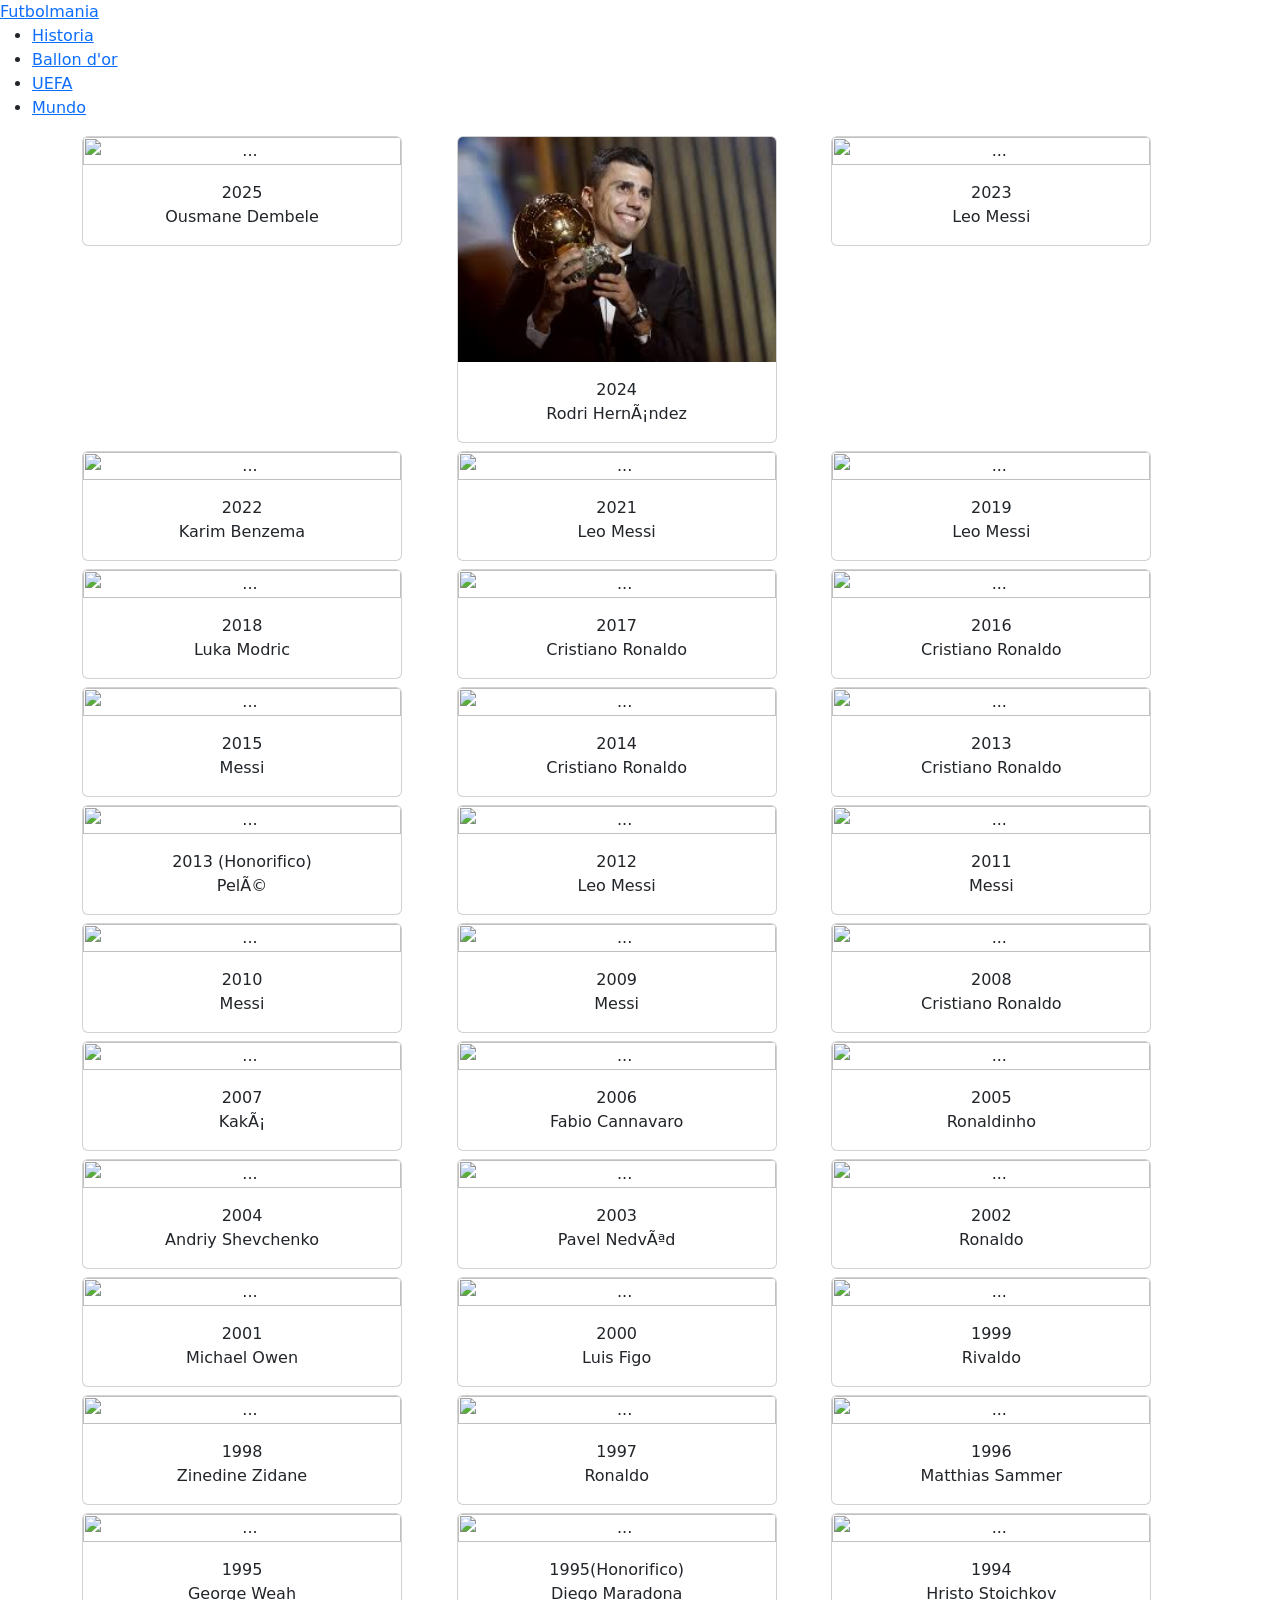
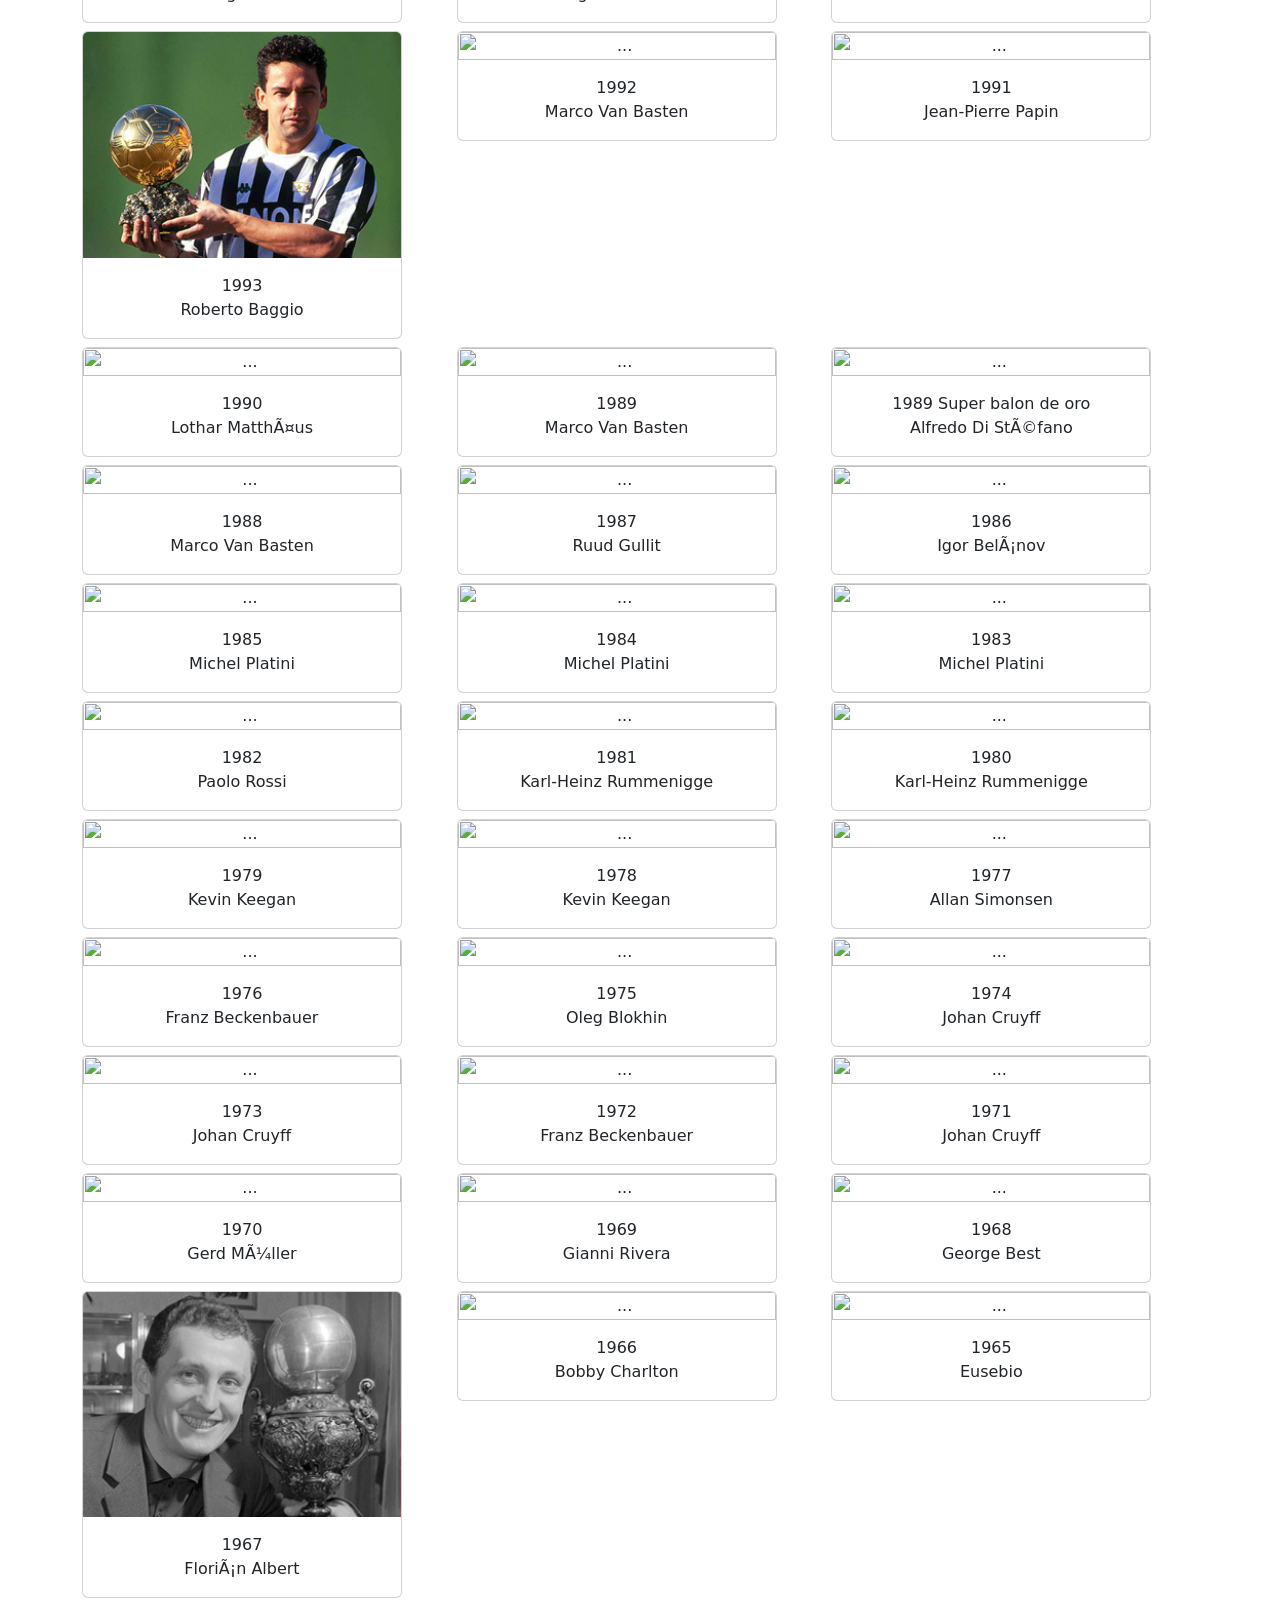
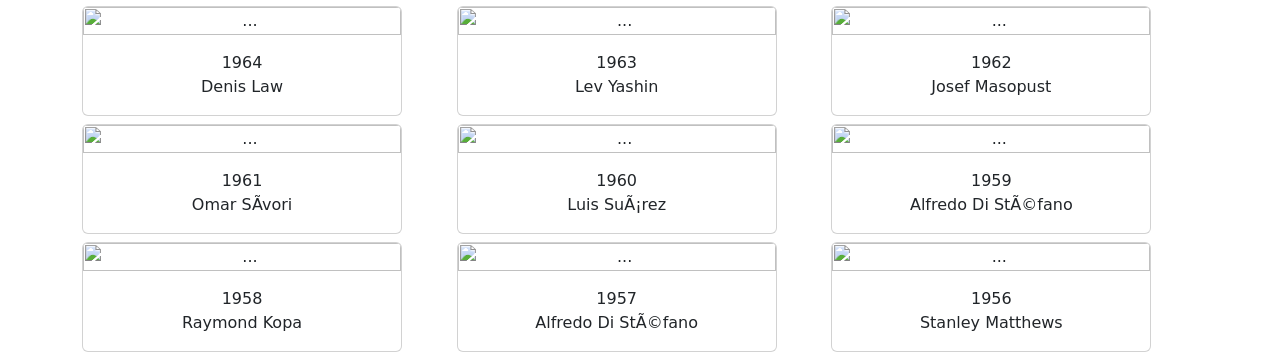
==== columna.html @ b383cac7 "Add files via upload" ====
<html lang="es">
    <head>
      <link rel="shortcut icon" href="../imagen/ms-icon-144x144.png">
      <title>Ballon d'or</title>
        <link rel="stylesheet" href="../css/columna.css">
        <script>
          function boton(){
              alert("Lo sentimos, esta pagina sigue en creacion")
          }
      </script>
        <link href="https://cdn.jsdelivr.net/npm/bootstrap@5.3.3/dist/css/bootstrap.min.css" rel="stylesheet" integrity="sha384-QWTKZyjpPEjISv5WaRU9OFeRpok6YctnYmDr5pNlyT2bRjXh0JMhjY6hW+ALEwIH" crossorigin="anonymous">
        <script src="https://cdn.jsdelivr.net/npm/bootstrap@5.3.3/dist/js/bootstrap.bundle.min.js" integrity="sha384-YvpcrYf0tY3lHB60NNkmXc5s9fDVZLESaAA55NDzOxhy9GkcIdslK1eN7N6jIeHz" crossorigin="anonymous"></script>
    </head>
    
    <body>
        <header>
            <a href="../html/index.html" class="titulo">Futbolmania</a>
            <ul>
              <li><a href="#" onclick="boton()">Historia</a></li>
              <li><a href="../html/columna.html">Ballon d'or</a></li>
              <li><a href="../html/UEFA.html">UEFA</a></li>
              <li><a href="../html/mundo.html">Mundo</a></li>
            </ul> 
        </header>
        <div class="container text-center">
            <div class="row g-2">
              <div class="col-4">
                <div class="card" style="width: 20rem;">
                    <img src="../imagen/balonorodembele.jpeg" class="card-img-top" alt="...">
                    <div class="card-body">
                      <p class="card-text">2025<br>Ousmane Dembele</p>
                    </div>
                  </div>
              </div>
              <div class="col-4">
                <div class="card" style="width: 20rem;">
                    <img src="../imagen/balondeoro24.jpg" class="card-img-top" alt="...">
                    <div class="card-body">
                      <p class="card-text">2024<br>Rodri Hernández</p>
                    </div>
                  </div>
              </div>
              <div class="col-4">
                <div class="card" style="width: 20rem;">
                    <img src="../imagen/Balonoro23.jpg" class="card-img-top" alt="...">
                    <div class="card-body">
                      <p class="card-text">2023<br>Leo Messi</p>
                    </div>
                  </div>
              </div>
              <div class="col-4">
                <div class="card" style="width: 20rem;">
                    <img src="../imagen/Balonoro22.jpg" class="card-img-top" alt="...">
                    <div class="card-body">
                      <p class="card-text">2022<br>Karim Benzema</p>
                    </div>
                  </div>
              </div>
              <div class="col-4">
                <div class="card" style="width: 20rem;">
                    <img src="../imagen/balonoro21.jpeg" class="card-img-top" alt="...">
                    <div class="card-body">
                      <p class="card-text">2021<br>Leo Messi</p>
                    </div>
                  </div>
              </div>
              <div class="col-4">
                <div class="card" style="width: 20rem;">
                    <img src="../imagen/balonoro19.webp" class="card-img-top" alt="...">
                    <div class="card-body">
                      <p class="card-text">2019<br>Leo Messi</p>
                    </div>
                  </div>
              </div>
              <div class="col-4">
                <div class="card" style="width: 20rem;">
                    <img src="../imagen/balonoro18.jfif" class="card-img-top" alt="...">
                    <div class="card-body">
                      <p class="card-text">2018<br>Luka Modric</p>
                    </div>
                  </div>
              </div>
              <div class="col-4">
                <div class="card" style="width: 20rem;">
                    <img src="../imagen/balonoro17.jfif" class="card-img-top" alt="...">
                    <div class="card-body">
                      <p class="card-text">2017<br>Cristiano Ronaldo</p>
                    </div>
                  </div>
              </div>
              <div class="col-4">
                <div class="card" style="width: 20rem;">
                    <img src="../imagen/balonoro16.jpg" class="card-img-top" alt="...">
                    <div class="card-body">
                      <p class="card-text">2016<br>Cristiano Ronaldo</p>
                    </div>
                  </div>
              </div>
              <div class="col-4">
                <div class="card" style="width: 20rem;">
                    <img src="../imagen/balonoro15.jpg" class="card-img-top" alt="...">
                    <div class="card-body">
                      <p class="card-text">2015<br>Messi</p>
                    </div>
                  </div>
              </div>
              <div class="col-4">
                <div class="card" style="width: 20rem;">
                    <img src="../imagen/balonoro14.jpg" class="card-img-top" alt="...">
                    <div class="card-body">
                      <p class="card-text">2014<br>Cristiano Ronaldo</p>
                    </div>
                  </div>
              </div>
              <div class="col-4">
                <div class="card" style="width: 20rem;">
                    <img src="../imagen/balonoro13.jpg" class="card-img-top" alt="...">
                    <div class="card-body">
                      <p class="card-text">2013<br>Cristiano Ronaldo</p>
                    </div>
                  </div>
              </div>
              <div class="col-4">
                <div class="card" style="width: 20rem;">
                    <img src="../imagen/balonoro13pele.jpg" class="card-img-top" alt="...">
                    <div class="card-body">
                      <p class="card-text">2013 (Honorifico)<br>Pelé</p>
                    </div>
                  </div>
              </div>
              <div class="col-4">
                <div class="card" style="width: 20rem;">
                    <img src="../imagen/messi-2012.jpg" class="card-img-top" alt="...">
                    <div class="card-body">
                      <p class="card-text">2012<br>Leo Messi</p>
                    </div>
                  </div>
              </div>
              <div class="col-4">
                <div class="card" style="width: 20rem;">
                    <img src="../imagen/balonoro11.jpg" class="card-img-top" alt="...">
                    <div class="card-body">
                      <p class="card-text">2011<br>Messi</p>
                    </div>
                  </div>
              </div>
              <div class="col-4">
                <div class="card" style="width: 20rem;">
                    <img src="../imagen/balonoro10.jpg" class="card-img-top" alt="...">
                    <div class="card-body">
                      <p class="card-text">2010<br>Messi</p>
                    </div>
                  </div>
              </div>
              <div class="col-4">
                <div class="card" style="width: 20rem;">
                    <img src="../imagen/balonoro09.jpg" class="card-img-top" alt="...">
                    <div class="card-body">
                      <p class="card-text">2009<br>Messi</p>
                    </div>
                  </div>
              </div>
              <div class="col-4">
                <div class="card" style="width: 20rem;">
                    <img src="../imagen/balonoro08.jpg" class="card-img-top" alt="...">
                    <div class="card-body">
                      <p class="card-text">2008<br>Cristiano Ronaldo</p>
                    </div>
                  </div>
              </div>
              <div class="col-4">
                <div class="card" style="width: 20rem;">
                    <img src="../imagen/balonoro07.jpg" class="card-img-top" alt="...">
                    <div class="card-body">
                      <p class="card-text">2007<br>Kaká</p>
                    </div>
                  </div>
              </div>
              <div class="col-4">
                <div class="card" style="width: 20rem;">
                    <img src="../imagen/balonoro06.jpg" class="card-img-top" alt="...">
                    <div class="card-body">
                      <p class="card-text">2006<br>Fabio Cannavaro</p>
                    </div>
                  </div>
              </div>
              <div class="col-4">
                <div class="card" style="width: 20rem;">
                    <img src="../imagen/ronaldinho.jpg" class="card-img-top" alt="...">
                    <div class="card-body">
                      <p class="card-text">2005<br>Ronaldinho</p>
                    </div>
                  </div>
              </div>
              <div class="col-4">
                <div class="card" style="width: 20rem;">
                    <img src="../imagen/shevchenko-2004.jpg" class="card-img-top" alt="...">
                    <div class="card-body">
                      <p class="card-text">2004<br>Andriy Shevchenko</p>
                    </div>
                  </div>
              </div>
              <div class="col-4">
                <div class="card" style="width: 20rem;">
                    <img src="../imagen/nedved-2003.jpg" class="card-img-top" alt="...">
                    <div class="card-body">
                      <p class="card-text">2003<br>Pavel Nedvêd</p>
                    </div>
                  </div>
              </div>
              <div class="col-4">
                <div class="card" style="width: 20rem;">
                    <img src="../imagen/ronaldo-2002.jpg" class="card-img-top" alt="...">
                    <div class="card-body">
                      <p class="card-text">2002<br>Ronaldo</p>
                    </div>
                  </div>
              </div>
              <div class="col-4">
                <div class="card" style="width: 20rem;">
                    <img src="../imagen/owen-2001.jpg" class="card-img-top" alt="...">
                    <div class="card-body">
                      <p class="card-text">2001<br>Michael Owen</p>
                    </div>
                  </div>
              </div>
              <div class="col-4">
                <div class="card" style="width: 20rem;">
                    <img src="../imagen/figo-2000.jpg" class="card-img-top" alt="...">
                    <div class="card-body">
                      <p class="card-text">2000<br>Luis Figo</p>
                    </div>
                  </div>
              </div>
              <div class="col-4">
                <div class="card" style="width: 20rem;">
                    <img src="../imagen/rivaldo-1999.jpg" class="card-img-top" alt="...">
                    <div class="card-body">
                      <p class="card-text">1999<br>Rivaldo</p>
                    </div>
                  </div>
              </div>
              <div class="col-4">
                <div class="card" style="width: 20rem;">
                    <img src="../imagen/zidane-1998.jpg" class="card-img-top" alt="...">
                    <div class="card-body">
                      <p class="card-text">1998<br>Zinedine Zidane</p>
                    </div>
                  </div>
              </div>
              <div class="col-4">
                <div class="card" style="width: 20rem;">
                    <img src="../imagen/ronaldo-1997.jpg" class="card-img-top" alt="...">
                    <div class="card-body">
                      <p class="card-text">1997<br>Ronaldo</p>
                    </div>
                  </div>
              </div>
              <div class="col-4">
                <div class="card" style="width: 20rem;">
                    <img src="../imagen/sammer-1996.jpg" class="card-img-top" alt="...">
                    <div class="card-body">
                      <p class="card-text">1996<br>Matthias Sammer</p>
                    </div>
                  </div>
              </div>
              <div class="col-4">
                <div class="card" style="width: 20rem;">
                    <img src="../imagen/weah-1995.jpg" class="card-img-top" alt="...">
                    <div class="card-body">
                      <p class="card-text">1995<br>George Weah</p>
                    </div>
                  </div>
              </div>
              <div class="col-4">
                <div class="card" style="width: 20rem;">
                    <img src="../imagen/maradona-1995(H).jpg" class="card-img-top" alt="...">
                    <div class="card-body">
                      <p class="card-text">1995(Honorifico)<br>Diego Maradona</p>
                    </div>
                  </div>
              </div>
              <div class="col-4">
                <div class="card" style="width: 20rem;">
                    <img src="../imagen/stoichkov-1994.jpg" class="card-img-top" alt="...">
                    <div class="card-body">
                      <p class="card-text">1994<br>Hristo Stoichkov</p>
                    </div>
                  </div>
              </div>
              <div class="col-4">
                <div class="card" style="width: 20rem;">
                    <img src="../imagen/baggio-1993.jpg" class="card-img-top" alt="...">
                    <div class="card-body">
                      <p class="card-text">1993<br>Roberto Baggio</p>
                    </div>
                  </div>
              </div>
              <div class="col-4">
                <div class="card" style="width: 20rem;">
                    <img src="../imagen/van-basten-1992.jpg" class="card-img-top" alt="...">
                    <div class="card-body">
                      <p class="card-text">1992<br>Marco Van Basten</p>
                    </div>
                  </div>
              </div>
              <div class="col-4">
                <div class="card" style="width: 20rem;">
                    <img src="../imagen/papin-1991.jpg" class="card-img-top" alt="...">
                    <div class="card-body">
                      <p class="card-text">1991<br>Jean-Pierre Papin</p>
                    </div>
                  </div>
              </div>
              <div class="col-4">
                <div class="card" style="width: 20rem;">
                    <img src="../imagen/matthaus-1990.jpg" class="card-img-top" alt="...">
                    <div class="card-body">
                      <p class="card-text">1990<br>Lothar Matthäus</p>
                    </div>
                  </div>
              </div>
              <div class="col-4">
                <div class="card" style="width: 20rem;">
                    <img src="../imagen/van-basten-1989.jpg" class="card-img-top" alt="...">
                    <div class="card-body">
                      <p class="card-text">1989<br>Marco Van Basten</p>
                    </div>
                  </div>
              </div>
              <div class="col-4">
                <div class="card" style="width: 20rem;">
                    <img src="../imagen/di-stefano-1989(S).jpg"class="card-img-top" alt="...">
                    <div class="card-body">
                      <p class="card-text">1989 Super balon de oro<br>Alfredo Di Stéfano</p>
                    </div>
                  </div>
              </div>
              <div class="col-4">
                <div class="card" style="width: 20rem;">
                    <img src="../imagen/van-basten-1988.jpg" class="card-img-top" alt="...">
                    <div class="card-body">
                      <p class="card-text">1988<br>Marco Van Basten</p>
                    </div>
                  </div>
              </div>
              <div class="col-4">
                <div class="card" style="width: 20rem;">
                    <img src="../imagen/gullit-1987.jpg" class="card-img-top" alt="...">
                    <div class="card-body">
                      <p class="card-text">1987<br>Ruud Gullit</p>
                    </div>
                  </div>
              </div>
              <div class="col-4">
                <div class="card" style="width: 20rem;">
                    <img src="../imagen/belanov-1986.jpg" class="card-img-top" alt="...">
                    <div class="card-body">
                      <p class="card-text">1986<br>Igor Belánov</p>
                    </div>
                  </div>
              </div>
              <div class="col-4">
                <div class="card" style="width: 20rem;">
                    <img src="../imagen/platini-1985.jpg" class="card-img-top" alt="...">
                    <div class="card-body">
                      <p class="card-text">1985<br>Michel Platini</p>
                    </div>
                  </div>
              </div>
              <div class="col-4">
                <div class="card" style="width: 20rem;">
                    <img src="../imagen/platini-1984.jpg" class="card-img-top" alt="...">
                    <div class="card-body">
                      <p class="card-text">1984<br>Michel Platini</p>
                    </div>
                  </div>
              </div>
              <div class="col-4">
                <div class="card" style="width: 20rem;">
                    <img src="../imagen/platini-1983.jpg" class="card-img-top" alt="...">
                    <div class="card-body">
                      <p class="card-text">1983<br>Michel Platini</p>
                    </div>
                  </div>
              </div>
              <div class="col-4">
                <div class="card" style="width: 20rem;">
                    <img src="../imagen/rossi-1982.jpg" class="card-img-top" alt="...">
                    <div class="card-body">
                      <p class="card-text">1982<br>Paolo Rossi</p>
                    </div>
                  </div>
              </div>
              <div class="col-4">
                <div class="card" style="width: 20rem;">
                    <img src="../imagen/rummenigge-1981.jpg" class="card-img-top" alt="...">
                    <div class="card-body">
                      <p class="card-text">1981<br>Karl-Heinz Rummenigge</p>
                    </div>
                  </div>
              </div>
              <div class="col-4">
                <div class="card" style="width: 20rem;">
                    <img src="../imagen/rummenigge-1980.jpg" class="card-img-top" alt="...">
                    <div class="card-body">
                      <p class="card-text">1980<br>Karl-Heinz Rummenigge</p>
                    </div>
                  </div>
              </div>
              <div class="col-4">
                <div class="card" style="width: 20rem;">
                    <img src="../imagen/keegan-1979.jpg" class="card-img-top" alt="...">
                    <div class="card-body">
                      <p class="card-text">1979<br>Kevin Keegan</p>
                    </div>
                  </div>
              </div>
              <div class="col-4">
                <div class="card" style="width: 20rem;">
                    <img src="../imagen/keegan-1978.jpg" class="card-img-top" alt="...">
                    <div class="card-body">
                      <p class="card-text">1978<br>Kevin Keegan</p>
                    </div>
                  </div>
              </div>
              <div class="col-4">
                <div class="card" style="width: 20rem;">
                    <img src="../imagen/simonsen-1977.jpg" class="card-img-top" alt="...">
                    <div class="card-body">
                      <p class="card-text">1977<br>Allan Simonsen</p>
                    </div>
                  </div>
              </div>
              <div class="col-4">
                <div class="card" style="width: 20rem;">
                    <img src="../imagen/beckenbauer-1976.jpg" class="card-img-top" alt="...">
                    <div class="card-body">
                      <p class="card-text">1976<br>Franz Beckenbauer</p>
                    </div>
                  </div>
              </div>
              <div class="col-4">
                <div class="card" style="width: 20rem;">
                    <img src="../imagen/blokhin-1975.jpg" class="card-img-top" alt="...">
                    <div class="card-body">
                      <p class="card-text">1975<br>Oleg Blokhin</p>
                    </div>
                  </div>
              </div>
              <div class="col-4">
                <div class="card" style="width: 20rem;">
                    <img src="../imagen/cruyff-1974.jpg" class="card-img-top" alt="...">
                    <div class="card-body">
                      <p class="card-text">1974<br>Johan Cruyff</p>
                    </div>
                  </div>
              </div>
              <div class="col-4">
                <div class="card" style="width: 20rem;">
                    <img src="../imagen/cruyff-1973.jpg" class="card-img-top" alt="...">
                    <div class="card-body">
                      <p class="card-text">1973<br>Johan Cruyff</p>
                    </div>
                  </div>
              </div>
              <div class="col-4">
                <div class="card" style="width: 20rem;">
                    <img src="../imagen/beckenbauer-1972.jpg" class="card-img-top" alt="...">
                    <div class="card-body">
                      <p class="card-text">1972<br>Franz Beckenbauer</p>
                    </div>
                  </div>
              </div>
              <div class="col-4">
                <div class="card" style="width: 20rem;">
                    <img src="../imagen/cruyff-1971.jpg" class="card-img-top" alt="...">
                    <div class="card-body">
                      <p class="card-text">1971<br>Johan Cruyff</p>
                    </div>
                  </div>
              </div>
              <div class="col-4">
                <div class="card" style="width: 20rem;">
                    <img src="../imagen/muller-1970.jpg" class="card-img-top" alt="...">
                    <div class="card-body">
                      <p class="card-text">1970<br>Gerd Müller</p>
                    </div>
                  </div>
              </div>
              <div class="col-4">
                <div class="card" style="width: 20rem;">
                    <img src="../imagen/rivera-1969.jpg" class="card-img-top" alt="...">
                    <div class="card-body">
                      <p class="card-text">1969<br>Gianni Rivera</p>
                    </div>
                  </div>
              </div>
              <div class="col-4">
                <div class="card" style="width: 20rem;">
                    <img src="../imagen/best-1968.jpg" class="card-img-top" alt="...">
                    <div class="card-body">
                      <p class="card-text">1968<br>George Best</p>
                    </div>
                  </div>
              </div>
              <div class="col-4">
                <div class="card" style="width: 20rem;">
                    <img src="../imagen/albert-1967.jpg" class="card-img-top" alt="...">
                    <div class="card-body">
                      <p class="card-text">1967<br>Florián Albert</p>
                    </div>
                  </div>
              </div>
              <div class="col-4">
                <div class="card" style="width: 20rem;">
                    <img src="../imagen/charlton-1966.jpg" class="card-img-top" alt="...">
                    <div class="card-body">
                      <p class="card-text">1966<br>Bobby Charlton</p>
                    </div>
                  </div>
              </div>
              <div class="col-4">
                <div class="card" style="width: 20rem;">
                    <img src="../imagen/eusebio-1965.jpg" class="card-img-top" alt="...">
                    <div class="card-body">
                      <p class="card-text">1965<br>Eusebio</p>
                    </div>
                  </div>
              </div>
              <div class="col-4">
                <div class="card" style="width: 20rem;">
                    <img src="../imagen/law-1964.jpg" class="card-img-top" alt="...">
                    <div class="card-body">
                      <p class="card-text">1964<br>Denis Law</p>
                    </div>
                  </div>
              </div>
              <div class="col-4">
                <div class="card" style="width: 20rem;">
                    <img src="../imagen/yashin-1963.jpg" class="card-img-top" alt="...">
                    <div class="card-body">
                      <p class="card-text">1963<br>Lev Yashin</p>
                    </div>
                  </div>
              </div>
              <div class="col-4">
                <div class="card" style="width: 20rem;">
                    <img src="../imagen/masopust-1962.jpg" class="card-img-top" alt="...">
                    <div class="card-body">
                      <p class="card-text">1962<br>Josef Masopust</p>
                    </div>
                  </div>
              </div>
              <div class="col-4">
                <div class="card" style="width: 20rem;">
                    <img src="../imagen/sivori-1961.jpg" class="card-img-top" alt="...">
                    <div class="card-body">
                      <p class="card-text">1961<br>Omar Sívori</p>
                    </div>
                  </div>
              </div>
              <div class="col-4">
                <div class="card" style="width: 20rem;">
                    <img src="../imagen/suarez-1960.jpg"class="card-img-top" alt="...">
                    <div class="card-body">
                      <p class="card-text">1960<br>Luis Suárez</p>
                    </div>
                  </div>
              </div>
              <div class="col-4">
                <div class="card" style="width: 20rem;">
                    <img src="../imagen/di-stefano-1959.jpg" class="card-img-top" alt="...">
                    <div class="card-body">
                      <p class="card-text">1959<br>Alfredo Di Stéfano</p>
                    </div>
                  </div>
              </div>
              <div class="col-4">
                <div class="card" style="width: 20rem;">
                    <img src=../imagen/kopa-1958.jpg class="card-img-top" alt="...">
                    <div class="card-body">
                      <p class="card-text">1958<br>Raymond Kopa</p>
                    </div>
                  </div>
              </div>
              <div class="col-4">
                <div class="card" style="width: 20rem;">
                    <img src="../imagen/di-stefano-1957.jpg" class="card-img-top" alt="...">
                    <div class="card-body">
                      <p class="card-text">1957<br>Alfredo Di Stéfano</p>
                    </div>
                  </div>
              </div>
              <div class="col-4">
                <div class="card" style="width: 20rem;">
                    <img src="../imagen/matthews-1956.jpg" class="card-img-top" alt="...">
                    <div class="card-body">
                      <p class="card-text">1956<br>Stanley Matthews</p>
                    </div>
                  </div>
              </div>

            </div>
          </div>
    </body>
</html>
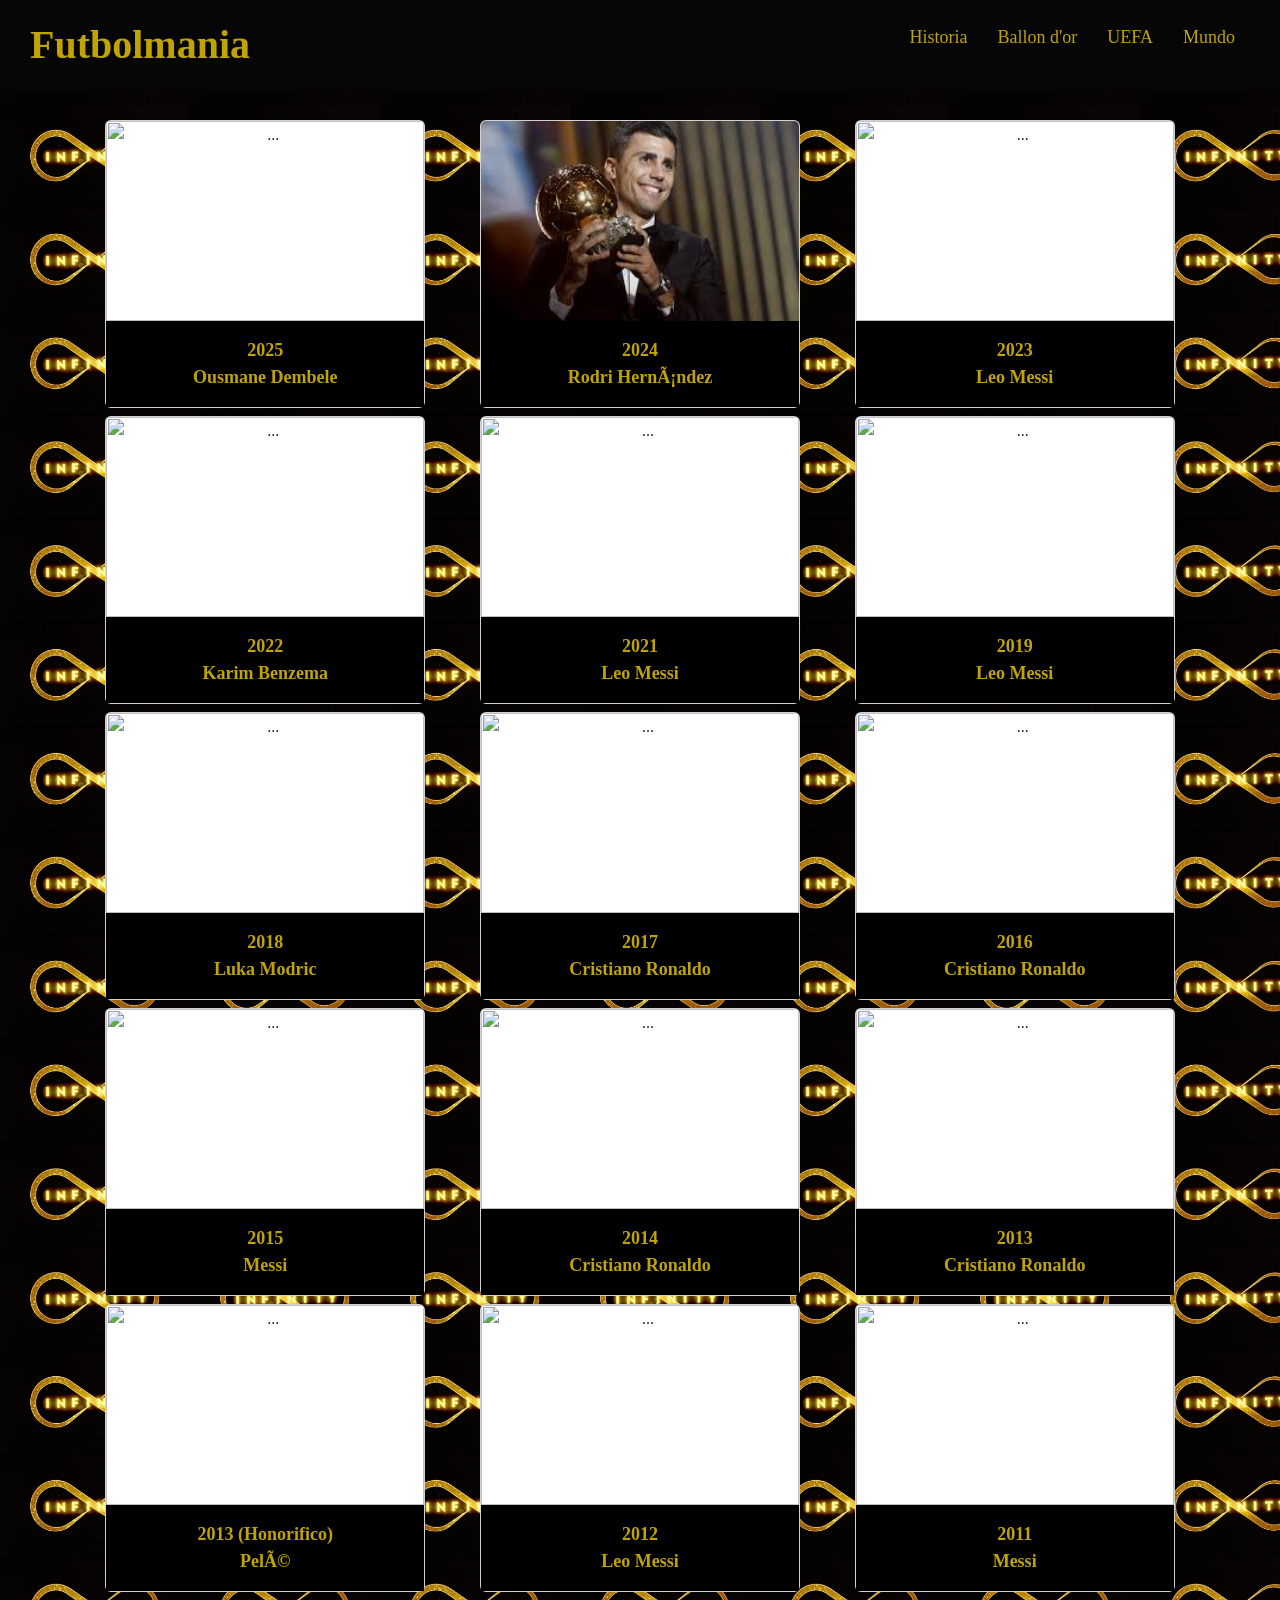
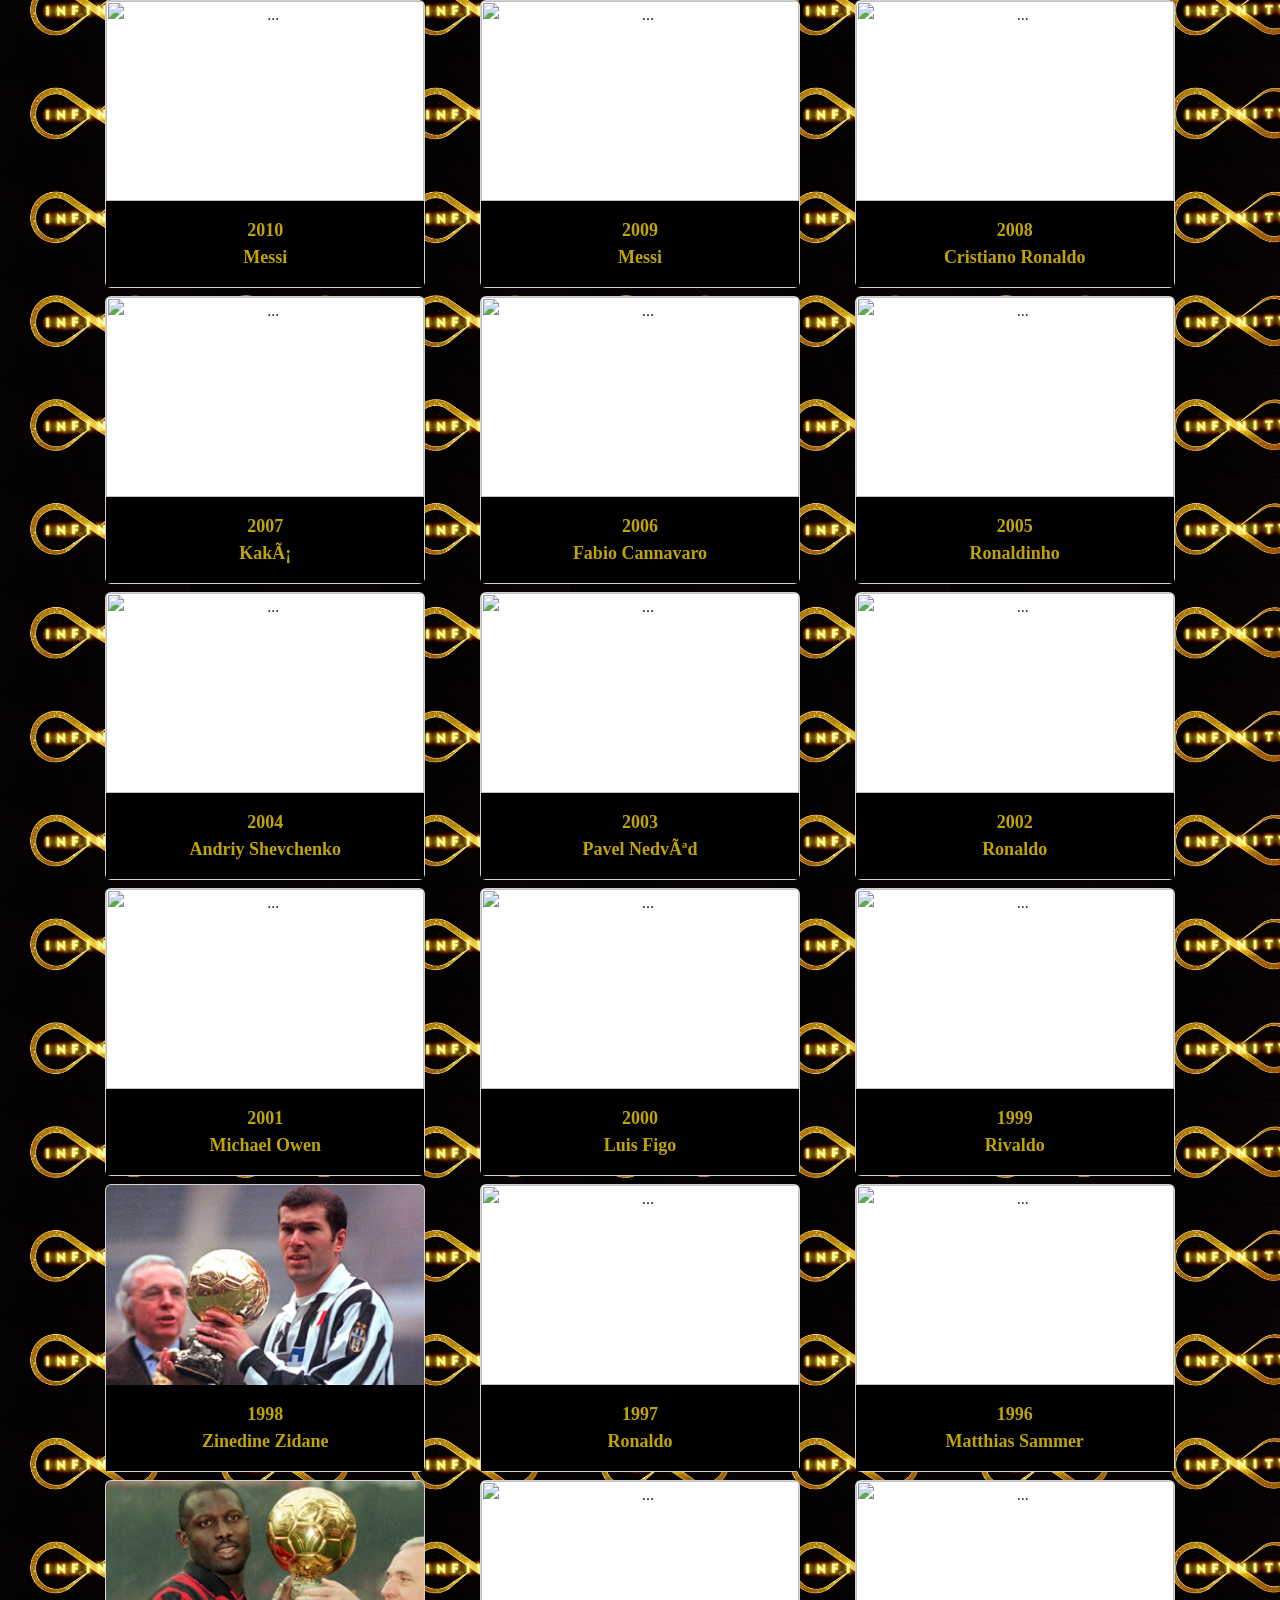
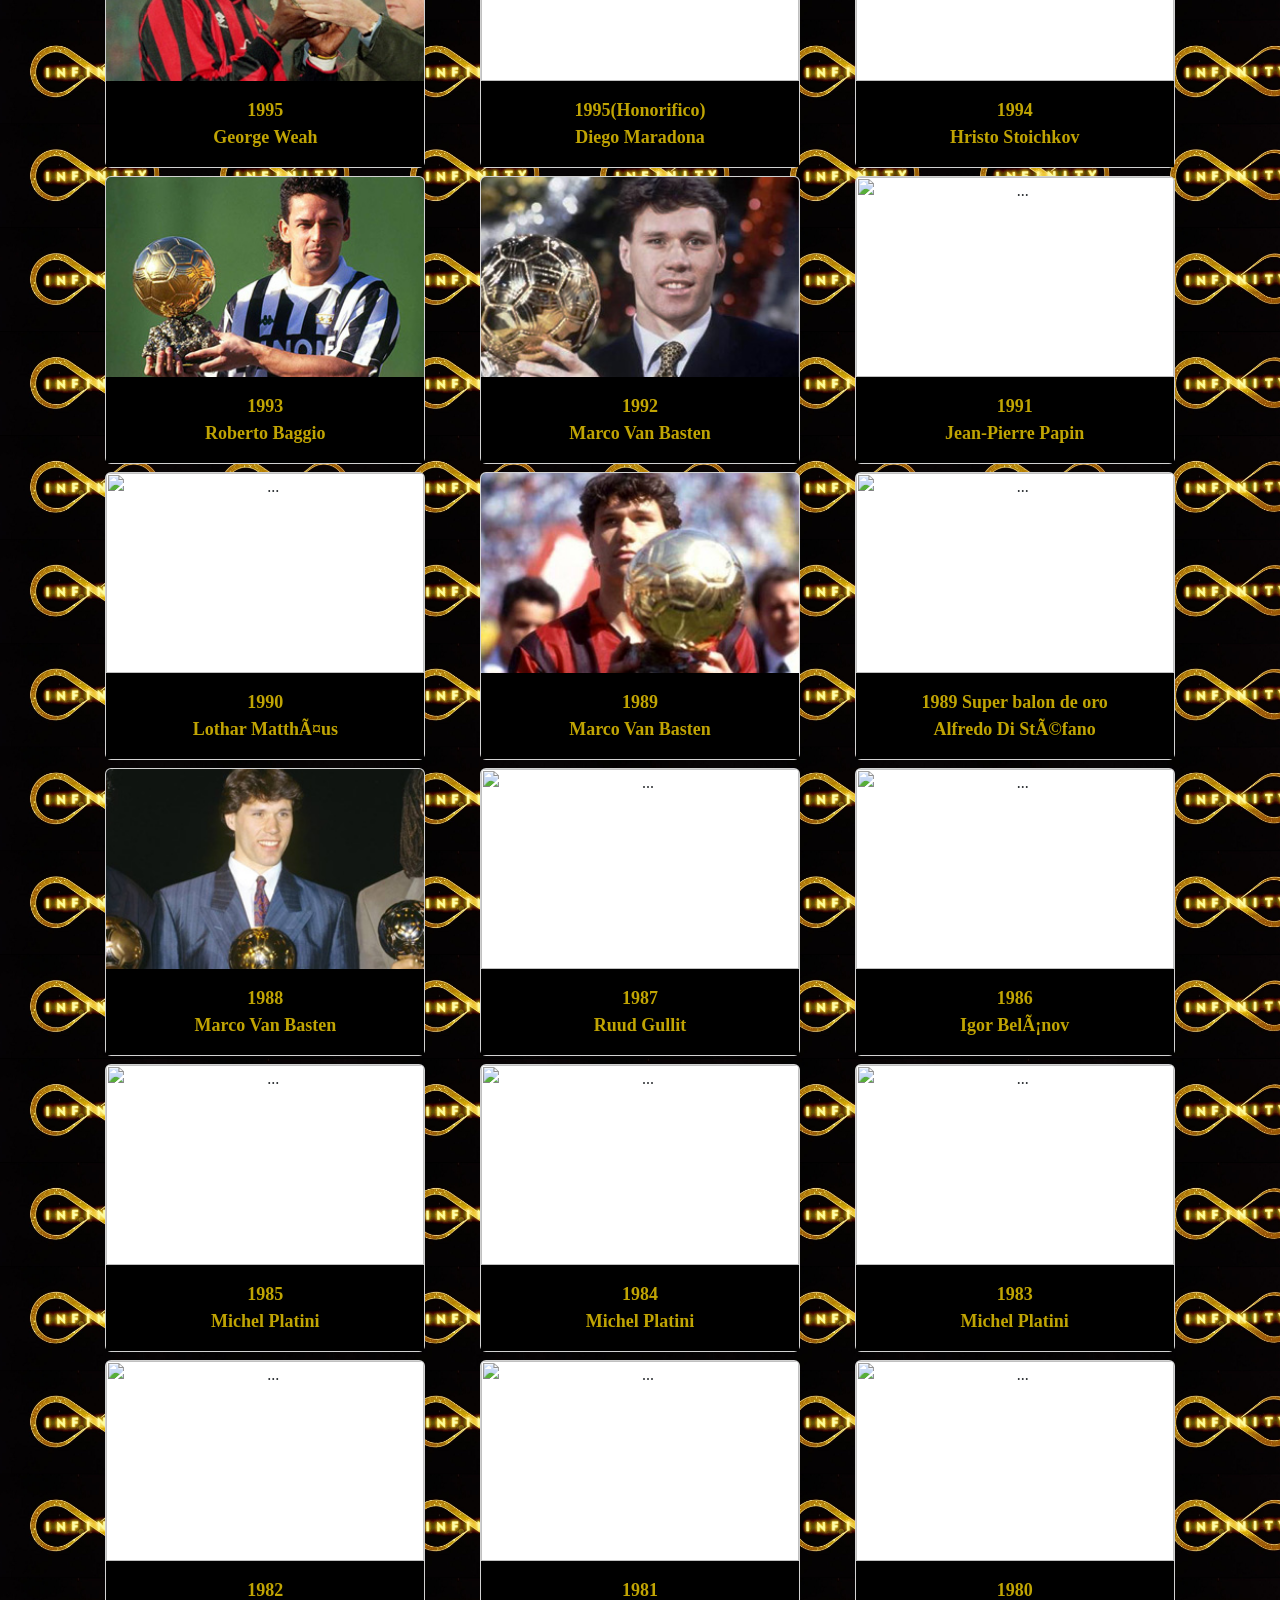
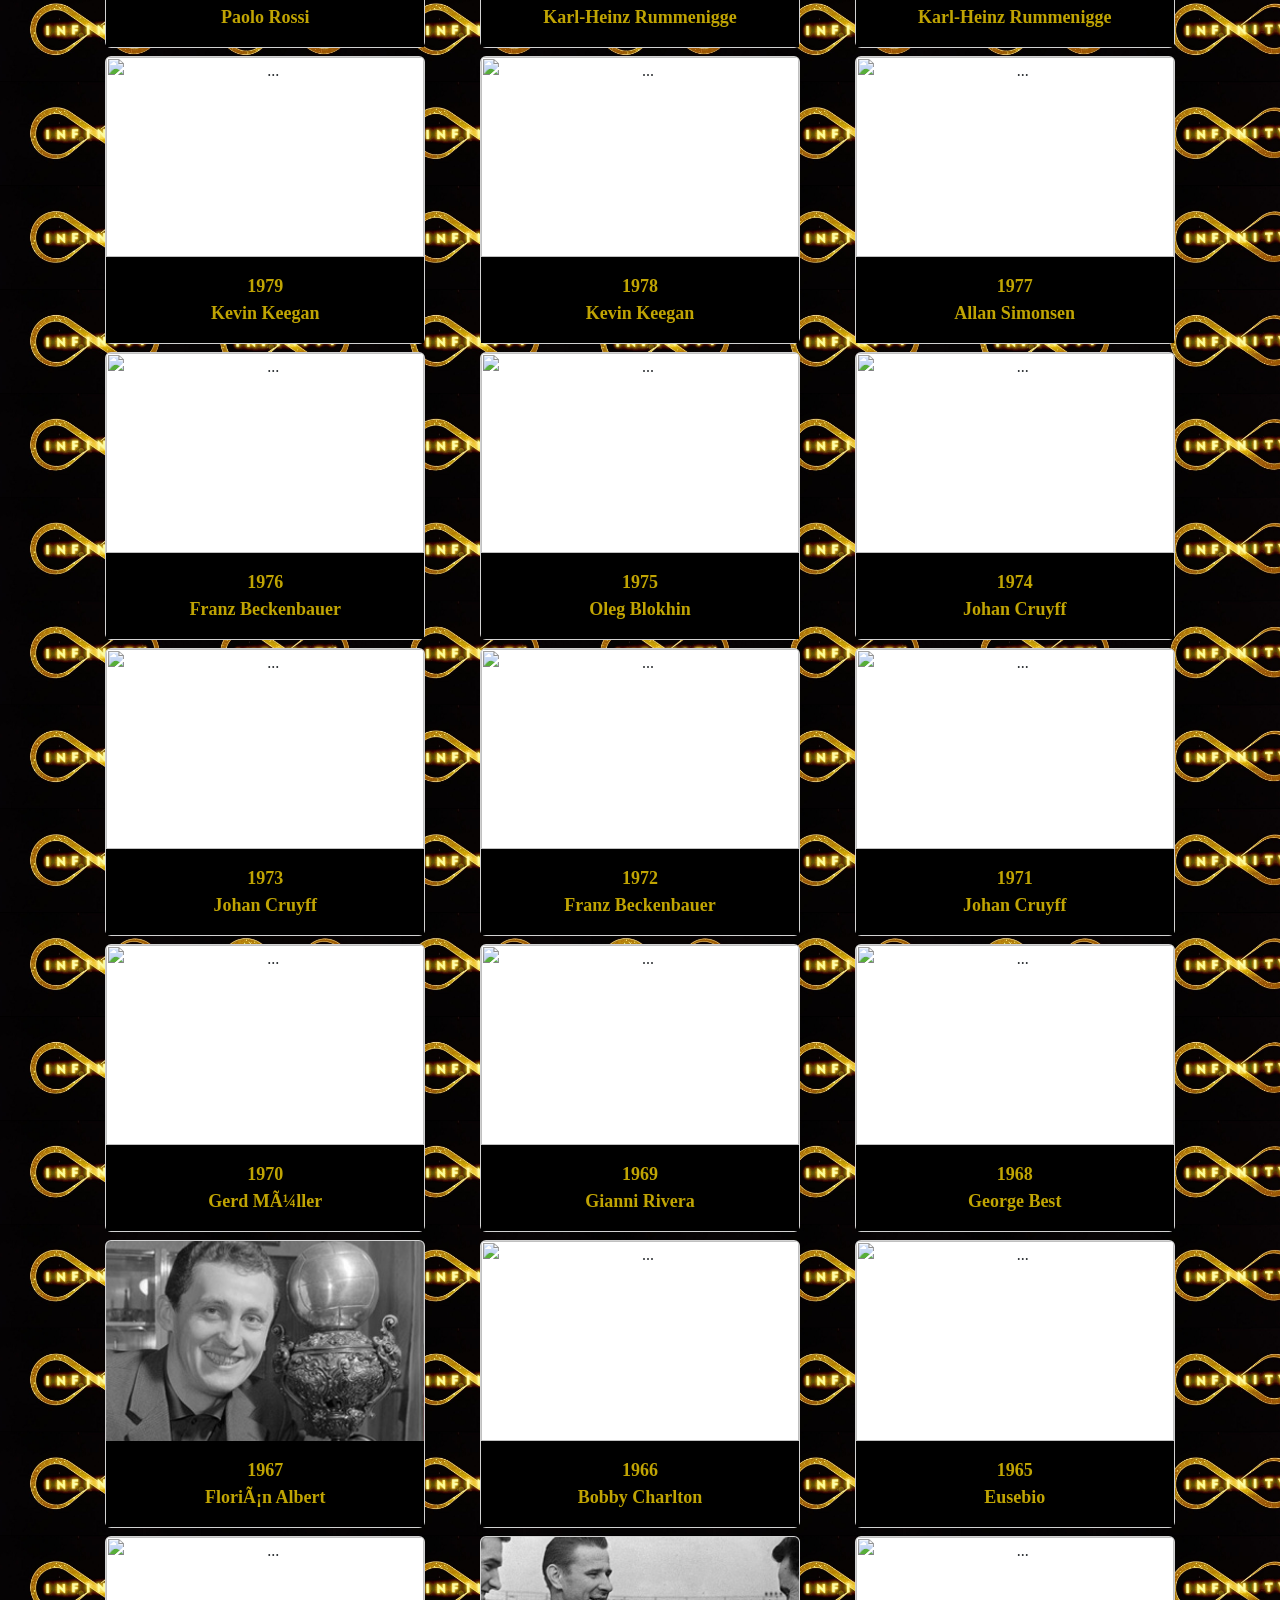
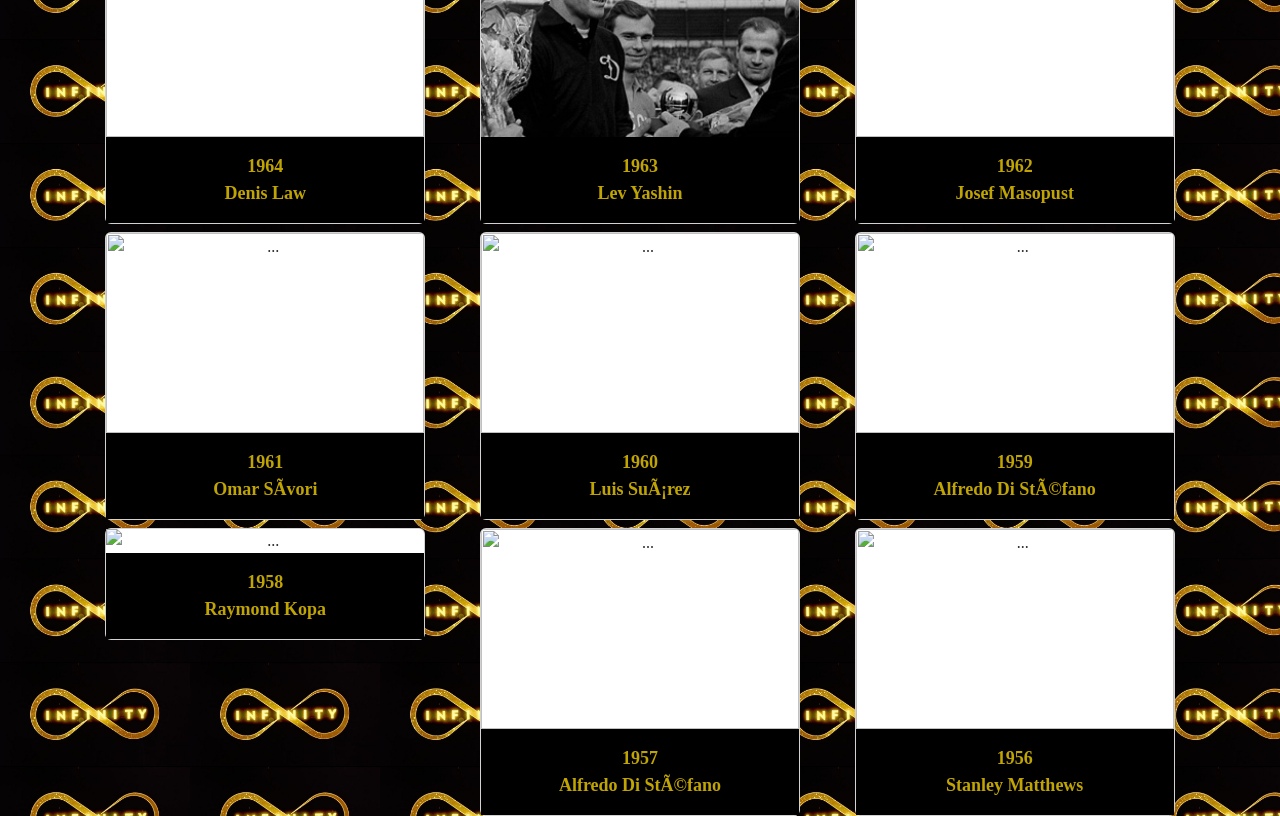
==== commit 75cf3651: "Update columna.html" ====
--- a/columna.html
+++ b/columna.html
@@ -1,8 +1,8 @@
 <html lang="es">
     <head>
-      <link rel="shortcut icon" href="../imagen/ms-icon-144x144.png">
+      <link rel="shortcut icon" href="imagen/ms-icon-144x144.png">
       <title>Ballon d'or</title>
-        <link rel="stylesheet" href="../css/columna.css">
+        <link rel="stylesheet" href="columna.css">
         <script>
           function boton(){
               alert("Lo sentimos, esta pagina sigue en creacion")
@@ -14,19 +14,19 @@
     
     <body>
         <header>
-            <a href="../html/index.html" class="titulo">Futbolmania</a>
+            <a href="index.html" class="titulo">Futbolmania</a>
             <ul>
               <li><a href="#" onclick="boton()">Historia</a></li>
-              <li><a href="../html/columna.html">Ballon d'or</a></li>
-              <li><a href="../html/UEFA.html">UEFA</a></li>
-              <li><a href="../html/mundo.html">Mundo</a></li>
+              <li><a href="columna.html">Ballon d'or</a></li>
+              <li><a href="UEFA.html">UEFA</a></li>
+              <li><a href="mundo.html">Mundo</a></li>
             </ul> 
         </header>
         <div class="container text-center">
             <div class="row g-2">
               <div class="col-4">
                 <div class="card" style="width: 20rem;">
-                    <img src="../imagen/balonorodembele.jpeg" class="card-img-top" alt="...">
+                    <img src="imagen/balonorodembele.jpeg" class="card-img-top" alt="...">
                     <div class="card-body">
                       <p class="card-text">2025<br>Ousmane Dembele</p>
                     </div>
@@ -34,7 +34,7 @@
               </div>
               <div class="col-4">
                 <div class="card" style="width: 20rem;">
-                    <img src="../imagen/balondeoro24.jpg" class="card-img-top" alt="...">
+                    <img src="imagen/balondeoro24.jpg" class="card-img-top" alt="...">
                     <div class="card-body">
                       <p class="card-text">2024<br>Rodri Hernández</p>
                     </div>
@@ -42,7 +42,7 @@
               </div>
               <div class="col-4">
                 <div class="card" style="width: 20rem;">
-                    <img src="../imagen/Balonoro23.jpg" class="card-img-top" alt="...">
+                    <img src="imagen/Balonoro23.jpg" class="card-img-top" alt="...">
                     <div class="card-body">
                       <p class="card-text">2023<br>Leo Messi</p>
                     </div>
@@ -50,7 +50,7 @@
               </div>
               <div class="col-4">
                 <div class="card" style="width: 20rem;">
-                    <img src="../imagen/Balonoro22.jpg" class="card-img-top" alt="...">
+                    <img src="imagen/Balonoro22.jpg" class="card-img-top" alt="...">
                     <div class="card-body">
                       <p class="card-text">2022<br>Karim Benzema</p>
                     </div>
@@ -58,7 +58,7 @@
               </div>
               <div class="col-4">
                 <div class="card" style="width: 20rem;">
-                    <img src="../imagen/balonoro21.jpeg" class="card-img-top" alt="...">
+                    <img src="imagen/balonoro21.jpeg" class="card-img-top" alt="...">
                     <div class="card-body">
                       <p class="card-text">2021<br>Leo Messi</p>
                     </div>
@@ -66,7 +66,7 @@
               </div>
               <div class="col-4">
                 <div class="card" style="width: 20rem;">
-                    <img src="../imagen/balonoro19.webp" class="card-img-top" alt="...">
+                    <img src="imagen/balonoro19.webp" class="card-img-top" alt="...">
                     <div class="card-body">
                       <p class="card-text">2019<br>Leo Messi</p>
                     </div>
@@ -74,7 +74,7 @@
               </div>
               <div class="col-4">
                 <div class="card" style="width: 20rem;">
-                    <img src="../imagen/balonoro18.jfif" class="card-img-top" alt="...">
+                    <img src="imagen/balonoro18.jfif" class="card-img-top" alt="...">
                     <div class="card-body">
                       <p class="card-text">2018<br>Luka Modric</p>
                     </div>
@@ -82,7 +82,7 @@
               </div>
               <div class="col-4">
                 <div class="card" style="width: 20rem;">
-                    <img src="../imagen/balonoro17.jfif" class="card-img-top" alt="...">
+                    <img src="imagen/balonoro17.jfif" class="card-img-top" alt="...">
                     <div class="card-body">
                       <p class="card-text">2017<br>Cristiano Ronaldo</p>
                     </div>
@@ -90,7 +90,7 @@
               </div>
               <div class="col-4">
                 <div class="card" style="width: 20rem;">
-                    <img src="../imagen/balonoro16.jpg" class="card-img-top" alt="...">
+                    <img src="imagen/balonoro16.jpg" class="card-img-top" alt="...">
                     <div class="card-body">
                       <p class="card-text">2016<br>Cristiano Ronaldo</p>
                     </div>
@@ -98,7 +98,7 @@
               </div>
               <div class="col-4">
                 <div class="card" style="width: 20rem;">
-                    <img src="../imagen/balonoro15.jpg" class="card-img-top" alt="...">
+                    <img src="imagen/balonoro15.jpg" class="card-img-top" alt="...">
                     <div class="card-body">
                       <p class="card-text">2015<br>Messi</p>
                     </div>
@@ -106,7 +106,7 @@
               </div>
               <div class="col-4">
                 <div class="card" style="width: 20rem;">
-                    <img src="../imagen/balonoro14.jpg" class="card-img-top" alt="...">
+                    <img src="imagen/balonoro14.jpg" class="card-img-top" alt="...">
                     <div class="card-body">
                       <p class="card-text">2014<br>Cristiano Ronaldo</p>
                     </div>
@@ -114,7 +114,7 @@
               </div>
               <div class="col-4">
                 <div class="card" style="width: 20rem;">
-                    <img src="../imagen/balonoro13.jpg" class="card-img-top" alt="...">
+                    <img src="imagen/balonoro13.jpg" class="card-img-top" alt="...">
                     <div class="card-body">
                       <p class="card-text">2013<br>Cristiano Ronaldo</p>
                     </div>
@@ -122,7 +122,7 @@
               </div>
               <div class="col-4">
                 <div class="card" style="width: 20rem;">
-                    <img src="../imagen/balonoro13pele.jpg" class="card-img-top" alt="...">
+                    <img src="imagen/balonoro13pele.jpg" class="card-img-top" alt="...">
                     <div class="card-body">
                       <p class="card-text">2013 (Honorifico)<br>Pelé</p>
                     </div>
@@ -130,7 +130,7 @@
               </div>
               <div class="col-4">
                 <div class="card" style="width: 20rem;">
-                    <img src="../imagen/messi-2012.jpg" class="card-img-top" alt="...">
+                    <img src="imagen/messi-2012.jpg" class="card-img-top" alt="...">
                     <div class="card-body">
                       <p class="card-text">2012<br>Leo Messi</p>
                     </div>
@@ -138,7 +138,7 @@
               </div>
               <div class="col-4">
                 <div class="card" style="width: 20rem;">
-                    <img src="../imagen/balonoro11.jpg" class="card-img-top" alt="...">
+                    <img src="imagen/balonoro11.jpg" class="card-img-top" alt="...">
                     <div class="card-body">
                       <p class="card-text">2011<br>Messi</p>
                     </div>
@@ -146,7 +146,7 @@
               </div>
               <div class="col-4">
                 <div class="card" style="width: 20rem;">
-                    <img src="../imagen/balonoro10.jpg" class="card-img-top" alt="...">
+                    <img src="imagen/balonoro10.jpg" class="card-img-top" alt="...">
                     <div class="card-body">
                       <p class="card-text">2010<br>Messi</p>
                     </div>
@@ -154,7 +154,7 @@
               </div>
               <div class="col-4">
                 <div class="card" style="width: 20rem;">
-                    <img src="../imagen/balonoro09.jpg" class="card-img-top" alt="...">
+                    <img src="imagen/balonoro09.jpg" class="card-img-top" alt="...">
                     <div class="card-body">
                       <p class="card-text">2009<br>Messi</p>
                     </div>
@@ -162,7 +162,7 @@
               </div>
               <div class="col-4">
                 <div class="card" style="width: 20rem;">
-                    <img src="../imagen/balonoro08.jpg" class="card-img-top" alt="...">
+                    <img src="imagen/balonoro08.jpg" class="card-img-top" alt="...">
                     <div class="card-body">
                       <p class="card-text">2008<br>Cristiano Ronaldo</p>
                     </div>
@@ -170,7 +170,7 @@
               </div>
               <div class="col-4">
                 <div class="card" style="width: 20rem;">
-                    <img src="../imagen/balonoro07.jpg" class="card-img-top" alt="...">
+                    <img src="imagen/balonoro07.jpg" class="card-img-top" alt="...">
                     <div class="card-body">
                       <p class="card-text">2007<br>Kaká</p>
                     </div>
@@ -178,7 +178,7 @@
               </div>
               <div class="col-4">
                 <div class="card" style="width: 20rem;">
-                    <img src="../imagen/balonoro06.jpg" class="card-img-top" alt="...">
+                    <img src="imagen/balonoro06.jpg" class="card-img-top" alt="...">
                     <div class="card-body">
                       <p class="card-text">2006<br>Fabio Cannavaro</p>
                     </div>
@@ -186,7 +186,7 @@
               </div>
               <div class="col-4">
                 <div class="card" style="width: 20rem;">
-                    <img src="../imagen/ronaldinho.jpg" class="card-img-top" alt="...">
+                    <img src="imagen/ronaldinho.jpg" class="card-img-top" alt="...">
                     <div class="card-body">
                       <p class="card-text">2005<br>Ronaldinho</p>
                     </div>
@@ -194,7 +194,7 @@
               </div>
               <div class="col-4">
                 <div class="card" style="width: 20rem;">
-                    <img src="../imagen/shevchenko-2004.jpg" class="card-img-top" alt="...">
+                    <img src="imagen/shevchenko-2004.jpg" class="card-img-top" alt="...">
                     <div class="card-body">
                       <p class="card-text">2004<br>Andriy Shevchenko</p>
                     </div>
@@ -202,7 +202,7 @@
               </div>
               <div class="col-4">
                 <div class="card" style="width: 20rem;">
-                    <img src="../imagen/nedved-2003.jpg" class="card-img-top" alt="...">
+                    <img src="imagen/nedved-2003.jpg" class="card-img-top" alt="...">
                     <div class="card-body">
                       <p class="card-text">2003<br>Pavel Nedvêd</p>
                     </div>
@@ -210,7 +210,7 @@
               </div>
               <div class="col-4">
                 <div class="card" style="width: 20rem;">
-                    <img src="../imagen/ronaldo-2002.jpg" class="card-img-top" alt="...">
+                    <img src="imagen/ronaldo-2002.jpg" class="card-img-top" alt="...">
                     <div class="card-body">
                       <p class="card-text">2002<br>Ronaldo</p>
                     </div>
@@ -218,7 +218,7 @@
               </div>
               <div class="col-4">
                 <div class="card" style="width: 20rem;">
-                    <img src="../imagen/owen-2001.jpg" class="card-img-top" alt="...">
+                    <img src="imagen/owen-2001.jpg" class="card-img-top" alt="...">
                     <div class="card-body">
                       <p class="card-text">2001<br>Michael Owen</p>
                     </div>
@@ -226,7 +226,7 @@
               </div>
               <div class="col-4">
                 <div class="card" style="width: 20rem;">
-                    <img src="../imagen/figo-2000.jpg" class="card-img-top" alt="...">
+                    <img src="imagen/figo-2000.jpg" class="card-img-top" alt="...">
                     <div class="card-body">
                       <p class="card-text">2000<br>Luis Figo</p>
                     </div>
@@ -234,7 +234,7 @@
               </div>
               <div class="col-4">
                 <div class="card" style="width: 20rem;">
-                    <img src="../imagen/rivaldo-1999.jpg" class="card-img-top" alt="...">
+                    <img src="imagen/rivaldo-1999.jpg" class="card-img-top" alt="...">
                     <div class="card-body">
                       <p class="card-text">1999<br>Rivaldo</p>
                     </div>
@@ -242,7 +242,7 @@
               </div>
               <div class="col-4">
                 <div class="card" style="width: 20rem;">
-                    <img src="../imagen/zidane-1998.jpg" class="card-img-top" alt="...">
+                    <img src="imagen/zidane-1998.jpg" class="card-img-top" alt="...">
                     <div class="card-body">
                       <p class="card-text">1998<br>Zinedine Zidane</p>
                     </div>
@@ -250,7 +250,7 @@
               </div>
               <div class="col-4">
                 <div class="card" style="width: 20rem;">
-                    <img src="../imagen/ronaldo-1997.jpg" class="card-img-top" alt="...">
+                    <img src="imagen/ronaldo-1997.jpg" class="card-img-top" alt="...">
                     <div class="card-body">
                       <p class="card-text">1997<br>Ronaldo</p>
                     </div>
@@ -258,7 +258,7 @@
               </div>
               <div class="col-4">
                 <div class="card" style="width: 20rem;">
-                    <img src="../imagen/sammer-1996.jpg" class="card-img-top" alt="...">
+                    <img src="imagen/sammer-1996.jpg" class="card-img-top" alt="...">
                     <div class="card-body">
                       <p class="card-text">1996<br>Matthias Sammer</p>
                     </div>
@@ -266,7 +266,7 @@
               </div>
               <div class="col-4">
                 <div class="card" style="width: 20rem;">
-                    <img src="../imagen/weah-1995.jpg" class="card-img-top" alt="...">
+                    <img src="imagen/weah-1995.jpg" class="card-img-top" alt="...">
                     <div class="card-body">
                       <p class="card-text">1995<br>George Weah</p>
                     </div>
@@ -274,7 +274,7 @@
               </div>
               <div class="col-4">
                 <div class="card" style="width: 20rem;">
-                    <img src="../imagen/maradona-1995(H).jpg" class="card-img-top" alt="...">
+                    <img src="imagen/maradona-1995(H).jpg" class="card-img-top" alt="...">
                     <div class="card-body">
                       <p class="card-text">1995(Honorifico)<br>Diego Maradona</p>
                     </div>
@@ -282,7 +282,7 @@
               </div>
               <div class="col-4">
                 <div class="card" style="width: 20rem;">
-                    <img src="../imagen/stoichkov-1994.jpg" class="card-img-top" alt="...">
+                    <img src="imagen/stoichkov-1994.jpg" class="card-img-top" alt="...">
                     <div class="card-body">
                       <p class="card-text">1994<br>Hristo Stoichkov</p>
                     </div>
@@ -290,7 +290,7 @@
               </div>
               <div class="col-4">
                 <div class="card" style="width: 20rem;">
-                    <img src="../imagen/baggio-1993.jpg" class="card-img-top" alt="...">
+                    <img src="imagen/baggio-1993.jpg" class="card-img-top" alt="...">
                     <div class="card-body">
                       <p class="card-text">1993<br>Roberto Baggio</p>
                     </div>
@@ -298,7 +298,7 @@
               </div>
               <div class="col-4">
                 <div class="card" style="width: 20rem;">
-                    <img src="../imagen/van-basten-1992.jpg" class="card-img-top" alt="...">
+                    <img src="imagen/van-basten-1992.jpg" class="card-img-top" alt="...">
                     <div class="card-body">
                       <p class="card-text">1992<br>Marco Van Basten</p>
                     </div>
@@ -306,7 +306,7 @@
               </div>
               <div class="col-4">
                 <div class="card" style="width: 20rem;">
-                    <img src="../imagen/papin-1991.jpg" class="card-img-top" alt="...">
+                    <img src="imagen/papin-1991.jpg" class="card-img-top" alt="...">
                     <div class="card-body">
                       <p class="card-text">1991<br>Jean-Pierre Papin</p>
                     </div>
@@ -314,7 +314,7 @@
               </div>
               <div class="col-4">
                 <div class="card" style="width: 20rem;">
-                    <img src="../imagen/matthaus-1990.jpg" class="card-img-top" alt="...">
+                    <img src="imagen/matthaus-1990.jpg" class="card-img-top" alt="...">
                     <div class="card-body">
                       <p class="card-text">1990<br>Lothar Matthäus</p>
                     </div>
@@ -322,7 +322,7 @@
               </div>
               <div class="col-4">
                 <div class="card" style="width: 20rem;">
-                    <img src="../imagen/van-basten-1989.jpg" class="card-img-top" alt="...">
+                    <img src="imagen/van-basten-1989.jpg" class="card-img-top" alt="...">
                     <div class="card-body">
                       <p class="card-text">1989<br>Marco Van Basten</p>
                     </div>
@@ -330,7 +330,7 @@
               </div>
               <div class="col-4">
                 <div class="card" style="width: 20rem;">
-                    <img src="../imagen/di-stefano-1989(S).jpg"class="card-img-top" alt="...">
+                    <img src="imagen/di-stefano-1989(S).jpg"class="card-img-top" alt="...">
                     <div class="card-body">
                       <p class="card-text">1989 Super balon de oro<br>Alfredo Di Stéfano</p>
                     </div>
@@ -338,7 +338,7 @@
               </div>
               <div class="col-4">
                 <div class="card" style="width: 20rem;">
-                    <img src="../imagen/van-basten-1988.jpg" class="card-img-top" alt="...">
+                    <img src="imagen/van-basten-1988.jpg" class="card-img-top" alt="...">
                     <div class="card-body">
                       <p class="card-text">1988<br>Marco Van Basten</p>
                     </div>
@@ -346,7 +346,7 @@
               </div>
               <div class="col-4">
                 <div class="card" style="width: 20rem;">
-                    <img src="../imagen/gullit-1987.jpg" class="card-img-top" alt="...">
+                    <img src="imagen/gullit-1987.jpg" class="card-img-top" alt="...">
                     <div class="card-body">
                       <p class="card-text">1987<br>Ruud Gullit</p>
                     </div>
@@ -354,7 +354,7 @@
               </div>
               <div class="col-4">
                 <div class="card" style="width: 20rem;">
-                    <img src="../imagen/belanov-1986.jpg" class="card-img-top" alt="...">
+                    <img src="imagen/belanov-1986.jpg" class="card-img-top" alt="...">
                     <div class="card-body">
                       <p class="card-text">1986<br>Igor Belánov</p>
                     </div>
@@ -362,7 +362,7 @@
               </div>
               <div class="col-4">
                 <div class="card" style="width: 20rem;">
-                    <img src="../imagen/platini-1985.jpg" class="card-img-top" alt="...">
+                    <img src="imagen/platini-1985.jpg" class="card-img-top" alt="...">
                     <div class="card-body">
                       <p class="card-text">1985<br>Michel Platini</p>
                     </div>
@@ -370,7 +370,7 @@
               </div>
               <div class="col-4">
                 <div class="card" style="width: 20rem;">
-                    <img src="../imagen/platini-1984.jpg" class="card-img-top" alt="...">
+                    <img src="imagen/platini-1984.jpg" class="card-img-top" alt="...">
                     <div class="card-body">
                       <p class="card-text">1984<br>Michel Platini</p>
                     </div>
@@ -378,7 +378,7 @@
               </div>
               <div class="col-4">
                 <div class="card" style="width: 20rem;">
-                    <img src="../imagen/platini-1983.jpg" class="card-img-top" alt="...">
+                    <img src="imagen/platini-1983.jpg" class="card-img-top" alt="...">
                     <div class="card-body">
                       <p class="card-text">1983<br>Michel Platini</p>
                     </div>
@@ -386,7 +386,7 @@
               </div>
               <div class="col-4">
                 <div class="card" style="width: 20rem;">
-                    <img src="../imagen/rossi-1982.jpg" class="card-img-top" alt="...">
+                    <img src="imagen/rossi-1982.jpg" class="card-img-top" alt="...">
                     <div class="card-body">
                       <p class="card-text">1982<br>Paolo Rossi</p>
                     </div>
@@ -394,7 +394,7 @@
               </div>
               <div class="col-4">
                 <div class="card" style="width: 20rem;">
-                    <img src="../imagen/rummenigge-1981.jpg" class="card-img-top" alt="...">
+                    <img src="imagen/rummenigge-1981.jpg" class="card-img-top" alt="...">
                     <div class="card-body">
                       <p class="card-text">1981<br>Karl-Heinz Rummenigge</p>
                     </div>
@@ -402,7 +402,7 @@
               </div>
               <div class="col-4">
                 <div class="card" style="width: 20rem;">
-                    <img src="../imagen/rummenigge-1980.jpg" class="card-img-top" alt="...">
+                    <img src="imagen/rummenigge-1980.jpg" class="card-img-top" alt="...">
                     <div class="card-body">
                       <p class="card-text">1980<br>Karl-Heinz Rummenigge</p>
                     </div>
@@ -410,7 +410,7 @@
               </div>
               <div class="col-4">
                 <div class="card" style="width: 20rem;">
-                    <img src="../imagen/keegan-1979.jpg" class="card-img-top" alt="...">
+                    <img src="imagen/keegan-1979.jpg" class="card-img-top" alt="...">
                     <div class="card-body">
                       <p class="card-text">1979<br>Kevin Keegan</p>
                     </div>
@@ -418,7 +418,7 @@
               </div>
               <div class="col-4">
                 <div class="card" style="width: 20rem;">
-                    <img src="../imagen/keegan-1978.jpg" class="card-img-top" alt="...">
+                    <img src="imagen/keegan-1978.jpg" class="card-img-top" alt="...">
                     <div class="card-body">
                       <p class="card-text">1978<br>Kevin Keegan</p>
                     </div>
@@ -426,7 +426,7 @@
               </div>
               <div class="col-4">
                 <div class="card" style="width: 20rem;">
-                    <img src="../imagen/simonsen-1977.jpg" class="card-img-top" alt="...">
+                    <img src="imagen/simonsen-1977.jpg" class="card-img-top" alt="...">
                     <div class="card-body">
                       <p class="card-text">1977<br>Allan Simonsen</p>
                     </div>
@@ -434,7 +434,7 @@
               </div>
               <div class="col-4">
                 <div class="card" style="width: 20rem;">
-                    <img src="../imagen/beckenbauer-1976.jpg" class="card-img-top" alt="...">
+                    <img src="imagen/beckenbauer-1976.jpg" class="card-img-top" alt="...">
                     <div class="card-body">
                       <p class="card-text">1976<br>Franz Beckenbauer</p>
                     </div>
@@ -442,7 +442,7 @@
               </div>
               <div class="col-4">
                 <div class="card" style="width: 20rem;">
-                    <img src="../imagen/blokhin-1975.jpg" class="card-img-top" alt="...">
+                    <img src="imagen/blokhin-1975.jpg" class="card-img-top" alt="...">
                     <div class="card-body">
                       <p class="card-text">1975<br>Oleg Blokhin</p>
                     </div>
@@ -450,7 +450,7 @@
               </div>
               <div class="col-4">
                 <div class="card" style="width: 20rem;">
-                    <img src="../imagen/cruyff-1974.jpg" class="card-img-top" alt="...">
+                    <img src="imagen/cruyff-1974.jpg" class="card-img-top" alt="...">
                     <div class="card-body">
                       <p class="card-text">1974<br>Johan Cruyff</p>
                     </div>
@@ -458,7 +458,7 @@
               </div>
               <div class="col-4">
                 <div class="card" style="width: 20rem;">
-                    <img src="../imagen/cruyff-1973.jpg" class="card-img-top" alt="...">
+                    <img src="imagen/cruyff-1973.jpg" class="card-img-top" alt="...">
                     <div class="card-body">
                       <p class="card-text">1973<br>Johan Cruyff</p>
                     </div>
@@ -466,7 +466,7 @@
               </div>
               <div class="col-4">
                 <div class="card" style="width: 20rem;">
-                    <img src="../imagen/beckenbauer-1972.jpg" class="card-img-top" alt="...">
+                    <img src="imagen/beckenbauer-1972.jpg" class="card-img-top" alt="...">
                     <div class="card-body">
                       <p class="card-text">1972<br>Franz Beckenbauer</p>
                     </div>
@@ -474,7 +474,7 @@
               </div>
               <div class="col-4">
                 <div class="card" style="width: 20rem;">
-                    <img src="../imagen/cruyff-1971.jpg" class="card-img-top" alt="...">
+                    <img src="imagen/cruyff-1971.jpg" class="card-img-top" alt="...">
                     <div class="card-body">
                       <p class="card-text">1971<br>Johan Cruyff</p>
                     </div>
@@ -482,7 +482,7 @@
               </div>
               <div class="col-4">
                 <div class="card" style="width: 20rem;">
-                    <img src="../imagen/muller-1970.jpg" class="card-img-top" alt="...">
+                    <img src="imagen/muller-1970.jpg" class="card-img-top" alt="...">
                     <div class="card-body">
                       <p class="card-text">1970<br>Gerd Müller</p>
                     </div>
@@ -490,7 +490,7 @@
               </div>
               <div class="col-4">
                 <div class="card" style="width: 20rem;">
-                    <img src="../imagen/rivera-1969.jpg" class="card-img-top" alt="...">
+                    <img src="imagen/rivera-1969.jpg" class="card-img-top" alt="...">
                     <div class="card-body">
                       <p class="card-text">1969<br>Gianni Rivera</p>
                     </div>
@@ -498,7 +498,7 @@
               </div>
               <div class="col-4">
                 <div class="card" style="width: 20rem;">
-                    <img src="../imagen/best-1968.jpg" class="card-img-top" alt="...">
+                    <img src="imagen/best-1968.jpg" class="card-img-top" alt="...">
                     <div class="card-body">
                       <p class="card-text">1968<br>George Best</p>
                     </div>
@@ -506,7 +506,7 @@
               </div>
               <div class="col-4">
                 <div class="card" style="width: 20rem;">
-                    <img src="../imagen/albert-1967.jpg" class="card-img-top" alt="...">
+                    <img src="imagen/albert-1967.jpg" class="card-img-top" alt="...">
                     <div class="card-body">
                       <p class="card-text">1967<br>Florián Albert</p>
                     </div>
@@ -514,7 +514,7 @@
               </div>
               <div class="col-4">
                 <div class="card" style="width: 20rem;">
-                    <img src="../imagen/charlton-1966.jpg" class="card-img-top" alt="...">
+                    <img src="imagen/charlton-1966.jpg" class="card-img-top" alt="...">
                     <div class="card-body">
                       <p class="card-text">1966<br>Bobby Charlton</p>
                     </div>
@@ -522,7 +522,7 @@
               </div>
               <div class="col-4">
                 <div class="card" style="width: 20rem;">
-                    <img src="../imagen/eusebio-1965.jpg" class="card-img-top" alt="...">
+                    <img src="imagen/eusebio-1965.jpg" class="card-img-top" alt="...">
                     <div class="card-body">
                       <p class="card-text">1965<br>Eusebio</p>
                     </div>
@@ -530,7 +530,7 @@
               </div>
               <div class="col-4">
                 <div class="card" style="width: 20rem;">
-                    <img src="../imagen/law-1964.jpg" class="card-img-top" alt="...">
+                    <img src="imagen/law-1964.jpg" class="card-img-top" alt="...">
                     <div class="card-body">
                       <p class="card-text">1964<br>Denis Law</p>
                     </div>
@@ -538,7 +538,7 @@
               </div>
               <div class="col-4">
                 <div class="card" style="width: 20rem;">
-                    <img src="../imagen/yashin-1963.jpg" class="card-img-top" alt="...">
+                    <img src="imagen/yashin-1963.jpg" class="card-img-top" alt="...">
                     <div class="card-body">
                       <p class="card-text">1963<br>Lev Yashin</p>
                     </div>
@@ -546,7 +546,7 @@
               </div>
               <div class="col-4">
                 <div class="card" style="width: 20rem;">
-                    <img src="../imagen/masopust-1962.jpg" class="card-img-top" alt="...">
+                    <img src="imagen/masopust-1962.jpg" class="card-img-top" alt="...">
                     <div class="card-body">
                       <p class="card-text">1962<br>Josef Masopust</p>
                     </div>
@@ -554,7 +554,7 @@
               </div>
               <div class="col-4">
                 <div class="card" style="width: 20rem;">
-                    <img src="../imagen/sivori-1961.jpg" class="card-img-top" alt="...">
+                    <img src="imagen/sivori-1961.jpg" class="card-img-top" alt="...">
                     <div class="card-body">
                       <p class="card-text">1961<br>Omar Sívori</p>
                     </div>
@@ -562,7 +562,7 @@
               </div>
               <div class="col-4">
                 <div class="card" style="width: 20rem;">
-                    <img src="../imagen/suarez-1960.jpg"class="card-img-top" alt="...">
+                    <img src="imagen/suarez-1960.jpg"class="card-img-top" alt="...">
                     <div class="card-body">
                       <p class="card-text">1960<br>Luis Suárez</p>
                     </div>
@@ -570,7 +570,7 @@
               </div>
               <div class="col-4">
                 <div class="card" style="width: 20rem;">
-                    <img src="../imagen/di-stefano-1959.jpg" class="card-img-top" alt="...">
+                    <img src="imagen/di-stefano-1959.jpg" class="card-img-top" alt="...">
                     <div class="card-body">
                       <p class="card-text">1959<br>Alfredo Di Stéfano</p>
                     </div>
@@ -578,7 +578,7 @@
               </div>
               <div class="col-4">
                 <div class="card" style="width: 20rem;">
-                    <img src=../imagen/kopa-1958.jpg class="card-img-top" alt="...">
+                    <img src="imagen/kopa-1958.jpg class="card-img-top" alt="...">
                     <div class="card-body">
                       <p class="card-text">1958<br>Raymond Kopa</p>
                     </div>
@@ -586,7 +586,7 @@
               </div>
               <div class="col-4">
                 <div class="card" style="width: 20rem;">
-                    <img src="../imagen/di-stefano-1957.jpg" class="card-img-top" alt="...">
+                    <img src="imagen/di-stefano-1957.jpg" class="card-img-top" alt="...">
                     <div class="card-body">
                       <p class="card-text">1957<br>Alfredo Di Stéfano</p>
                     </div>
@@ -594,7 +594,7 @@
               </div>
               <div class="col-4">
                 <div class="card" style="width: 20rem;">
-                    <img src="../imagen/matthews-1956.jpg" class="card-img-top" alt="...">
+                    <img src="imagen/matthews-1956.jpg" class="card-img-top" alt="...">
                     <div class="card-body">
                       <p class="card-text">1956<br>Stanley Matthews</p>
                     </div>
@@ -604,4 +604,4 @@
             </div>
           </div>
     </body>
-</html>+</html>
--- a/columna.css
+++ b/columna.css
@@ -0,0 +1,68 @@
+*{
+    margin: 0;
+    padding: 0;
+    box-sizing: border-box;
+    font-family: iran_sans_medi;
+}
+
+body{
+    width: 100%;
+    min-height: 100vh;
+    font-family: 'Roboto', sans-serif;
+    background-image:url("../imagen/8.jpg");
+    background-repeat: repeat;
+    background-size: 190px ;    
+}
+header{
+    position: fixed;
+    top: 0;
+    left: 0;
+    width: 100%;
+    padding: 15px 30px;
+    display: flex;
+    justify-content: space-between;
+    align-items: center;
+    background-color: #060606;
+    z-index: 1000;
+}
+header .titulo {
+    font-size: 40px;
+    text-decoration: none;
+    color: rgb(192, 164, 3);
+    font-weight: 800;
+}
+header ul{
+    display: flex;
+}
+header ul li {
+    list-style-type: none;
+}
+header ul li a{
+    color: rgb(192, 164, 3);
+    margin: 0 15px;
+    font-size: 18px;
+    text-decoration: none;
+}
+header ul li a:hover {
+    color: #fff;
+}
+.container{
+    padding-top: 120px;
+}
+.card{
+    margin:auto;
+    background-color: #000;
+}
+.card-text{
+    text-align: center;
+    font-weight: bold;
+    font-size: 18px;
+    color: rgb(192, 164, 3);
+}
+.card-img-top{
+    height: 200px;
+    object-fit: cover;
+}
+.card-body{
+    background-color:#000;
+}
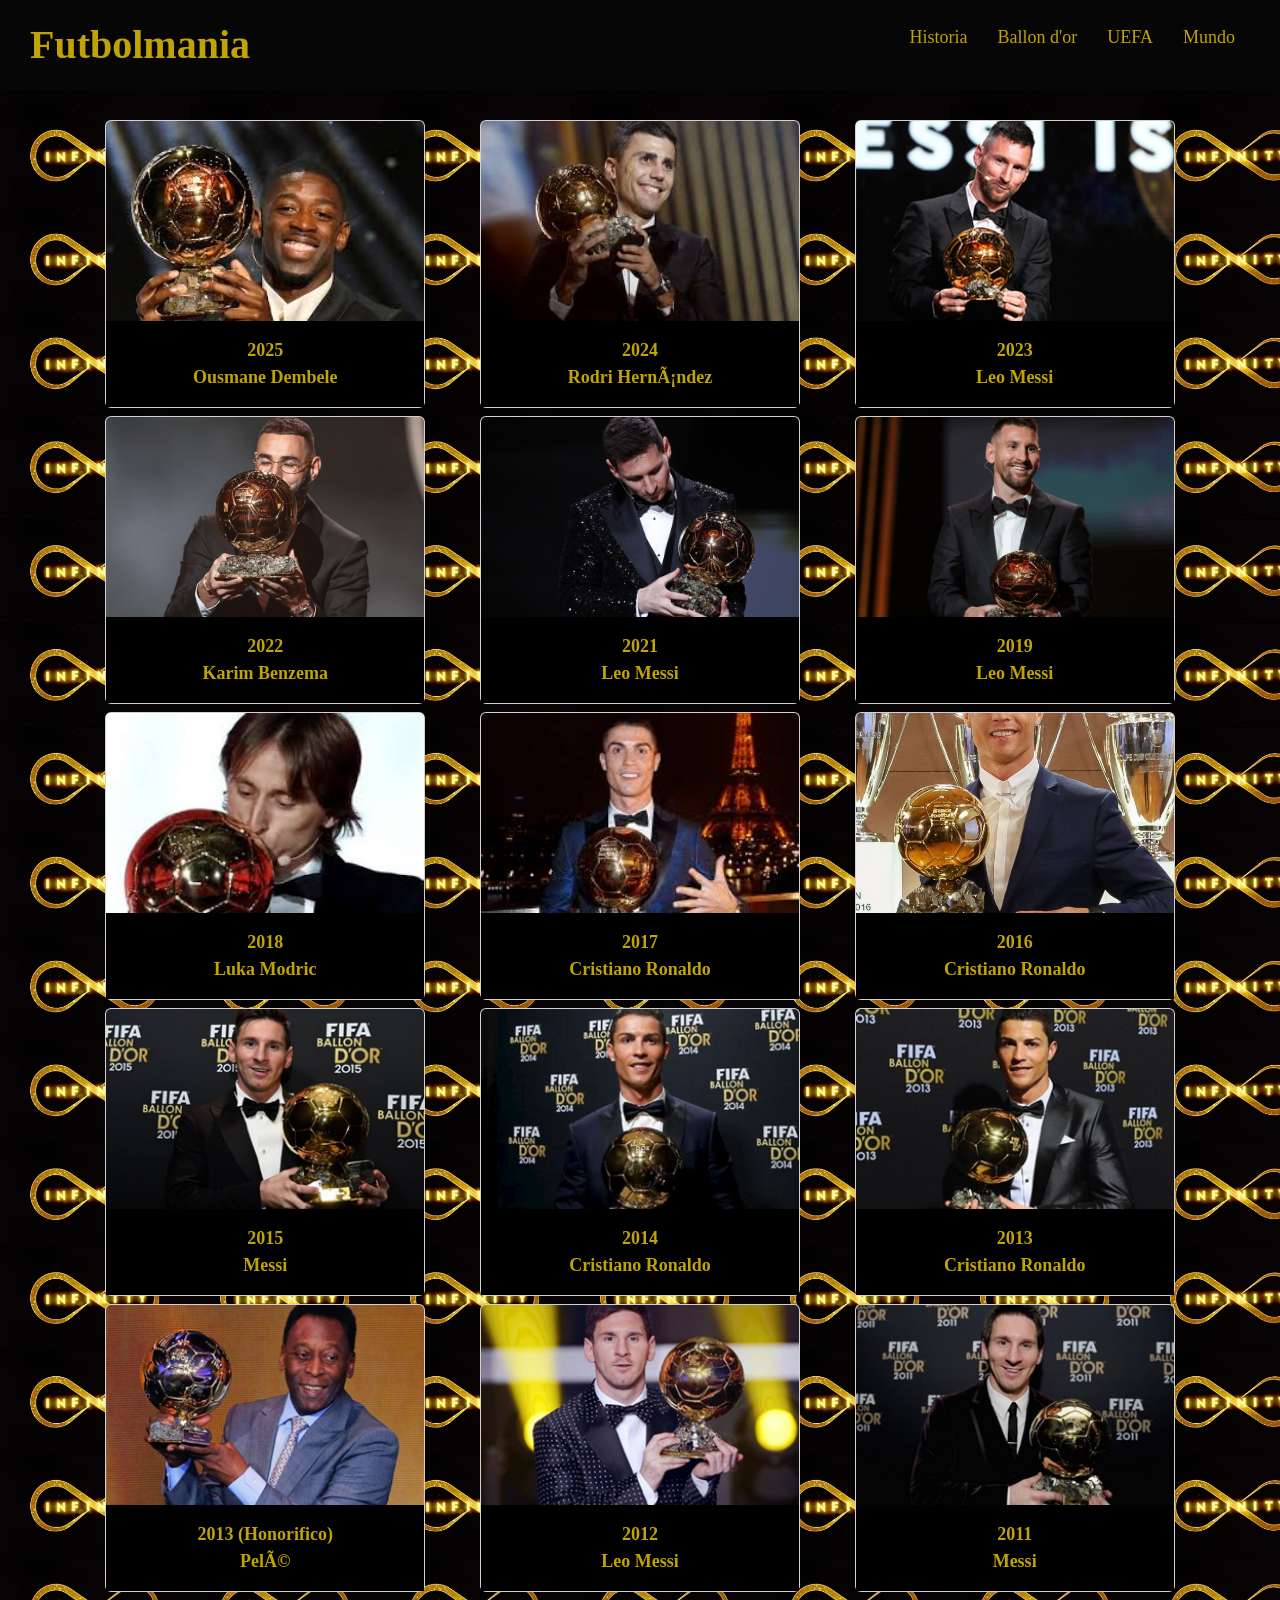
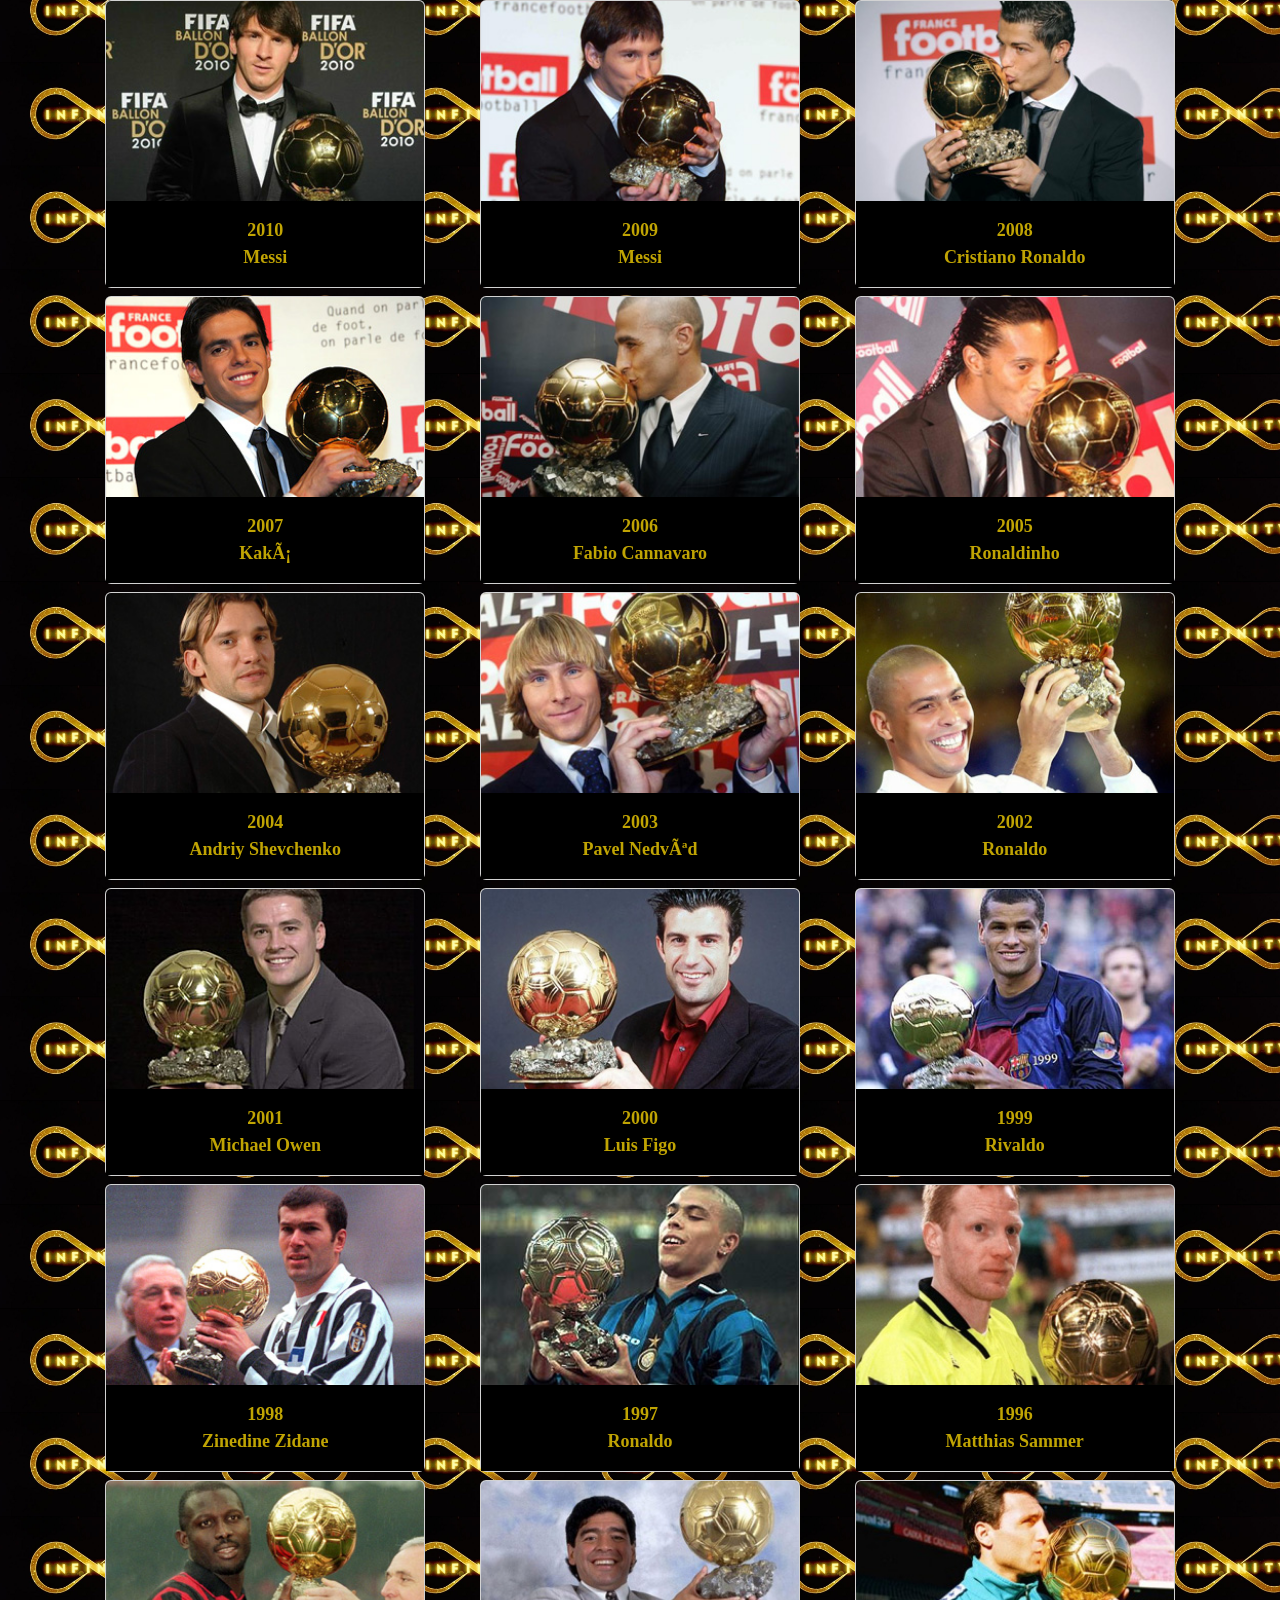
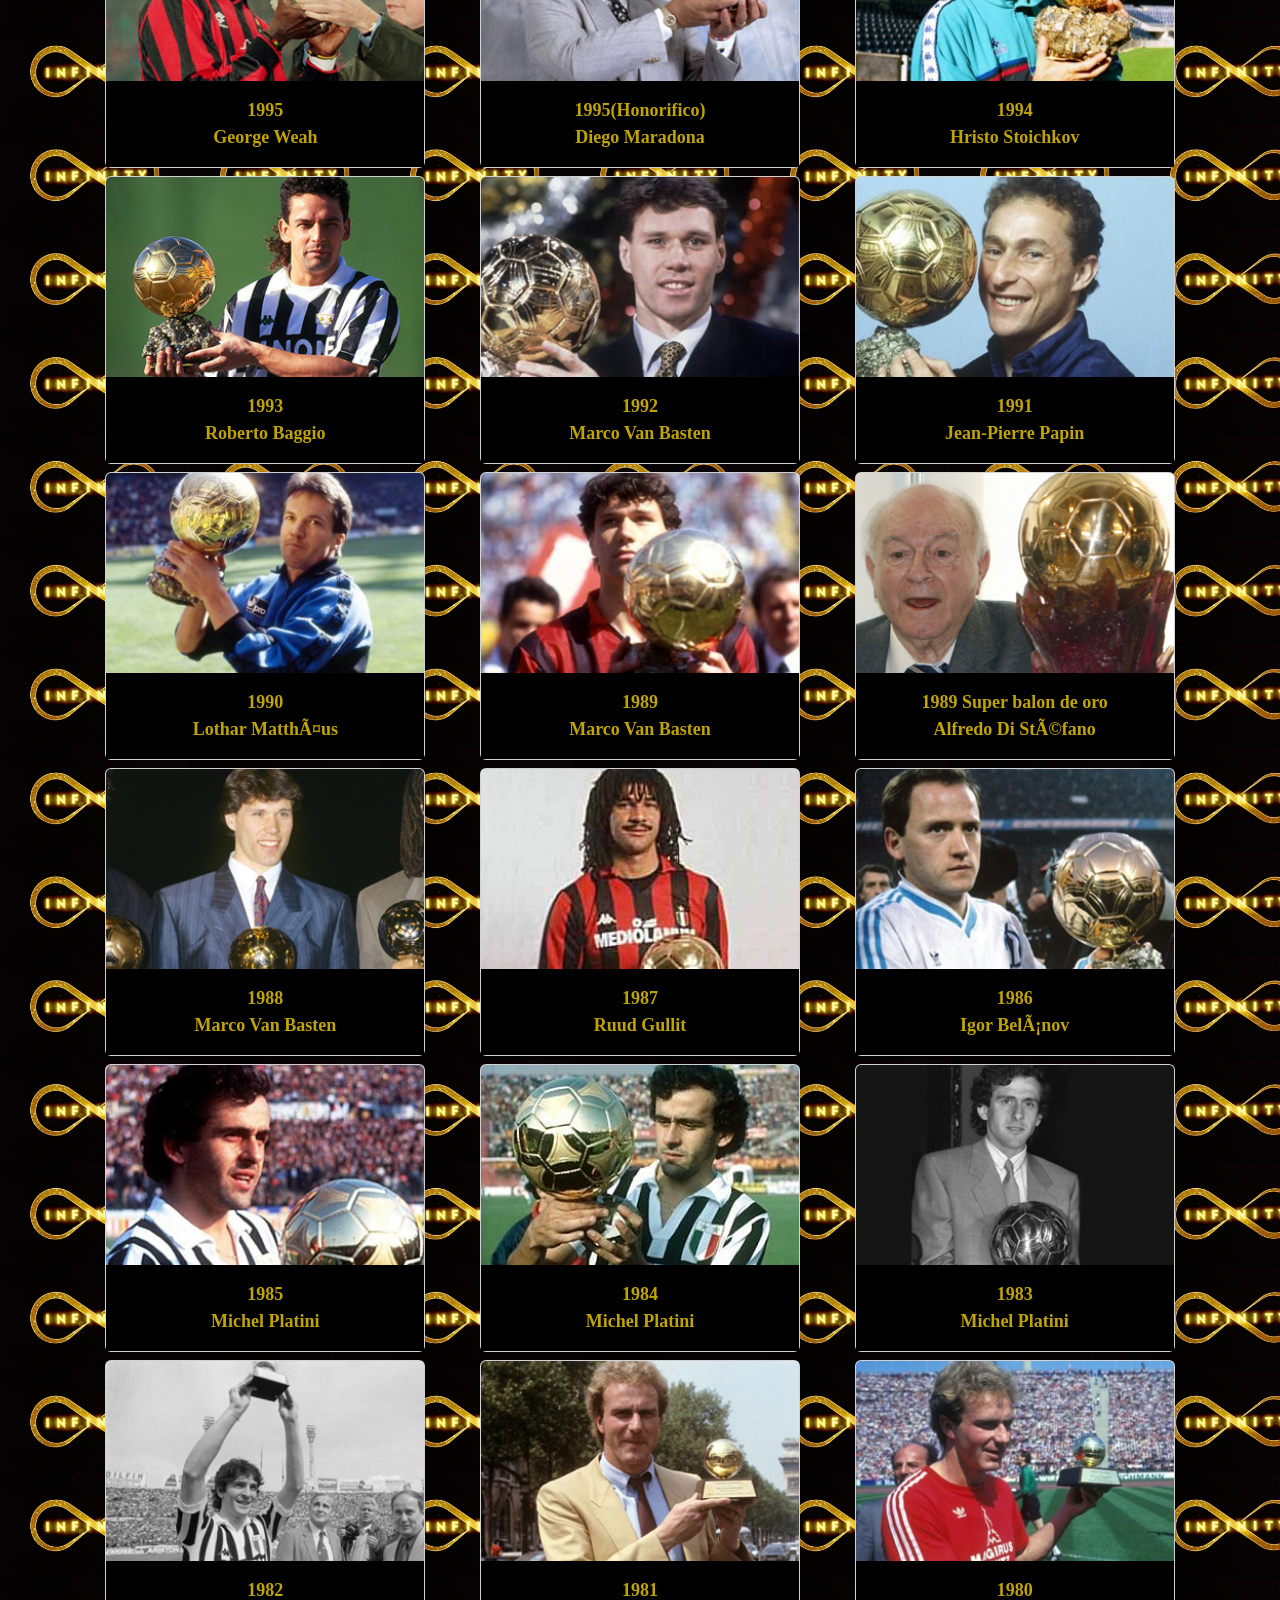
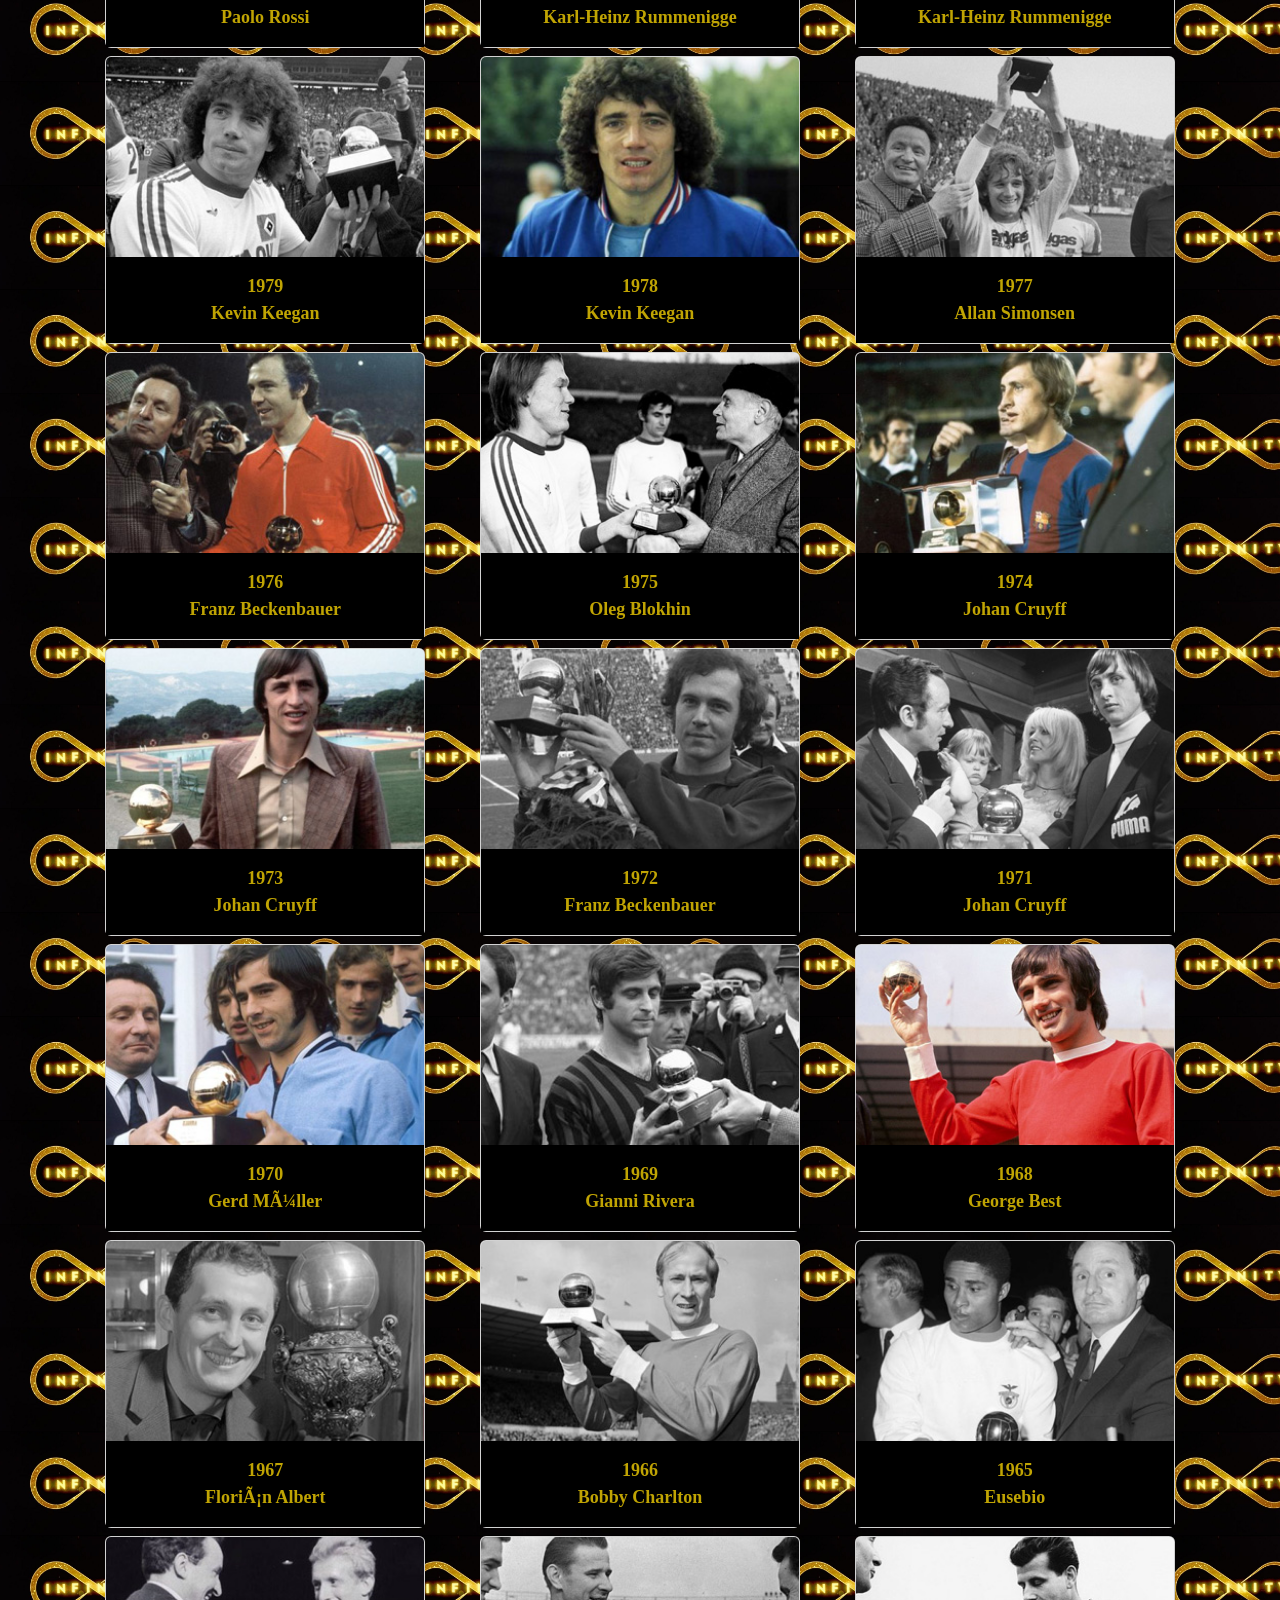
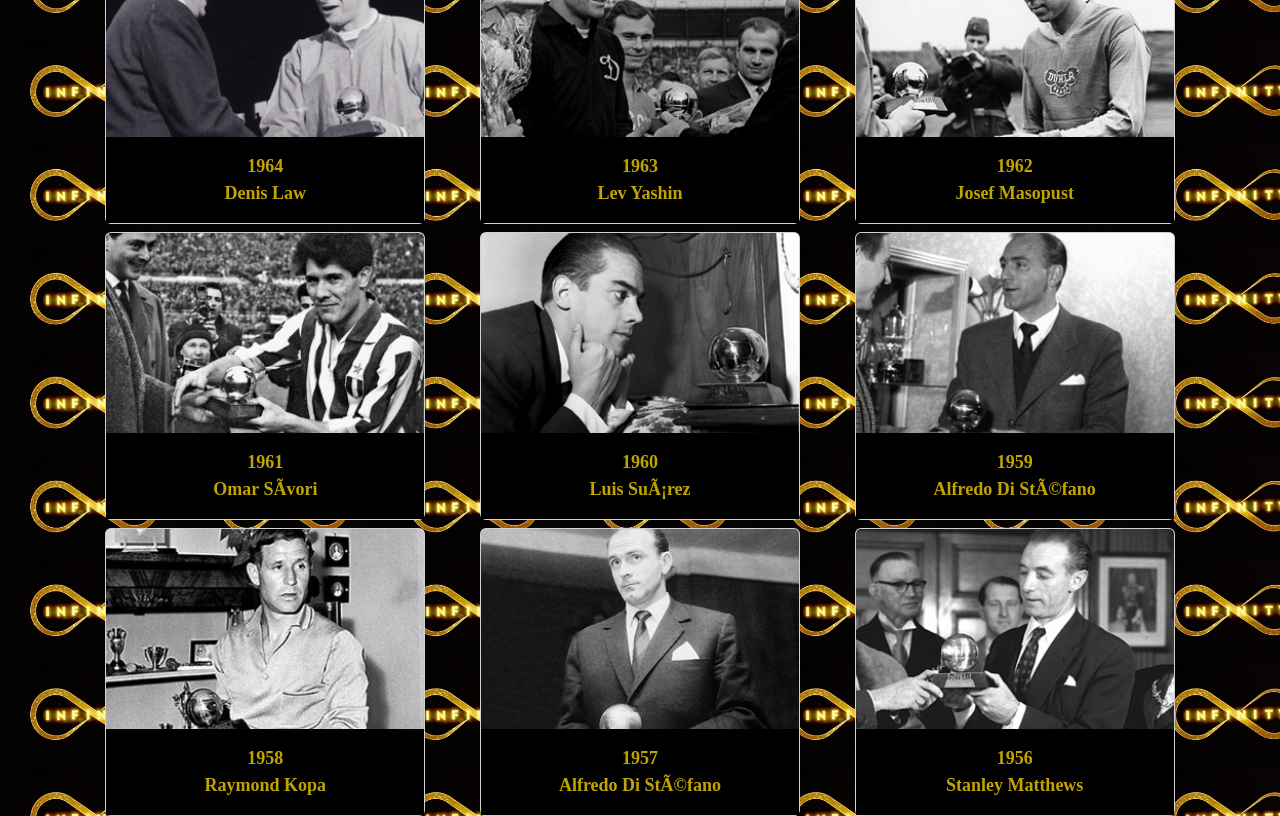
==== commit d32bae87: "Update columna.html" ====
--- a/columna.html
+++ b/columna.html
@@ -578,7 +578,7 @@
               </div>
               <div class="col-4">
                 <div class="card" style="width: 20rem;">
-                    <img src="imagen/kopa-1958.jpg class="card-img-top" alt="...">
+                    <img src="imagen/kopa-1958.jpg" class="card-img-top" alt="...">
                     <div class="card-body">
                       <p class="card-text">1958<br>Raymond Kopa</p>
                     </div>
--- a/columna.css
+++ b/columna.css
@@ -9,7 +9,7 @@
     width: 100%;
     min-height: 100vh;
     font-family: 'Roboto', sans-serif;
-    background-image:url("../imagen/8.jpg");
+    background-image:url("imagen/8.jpg");
     background-repeat: repeat;
     background-size: 190px ;    
 }
